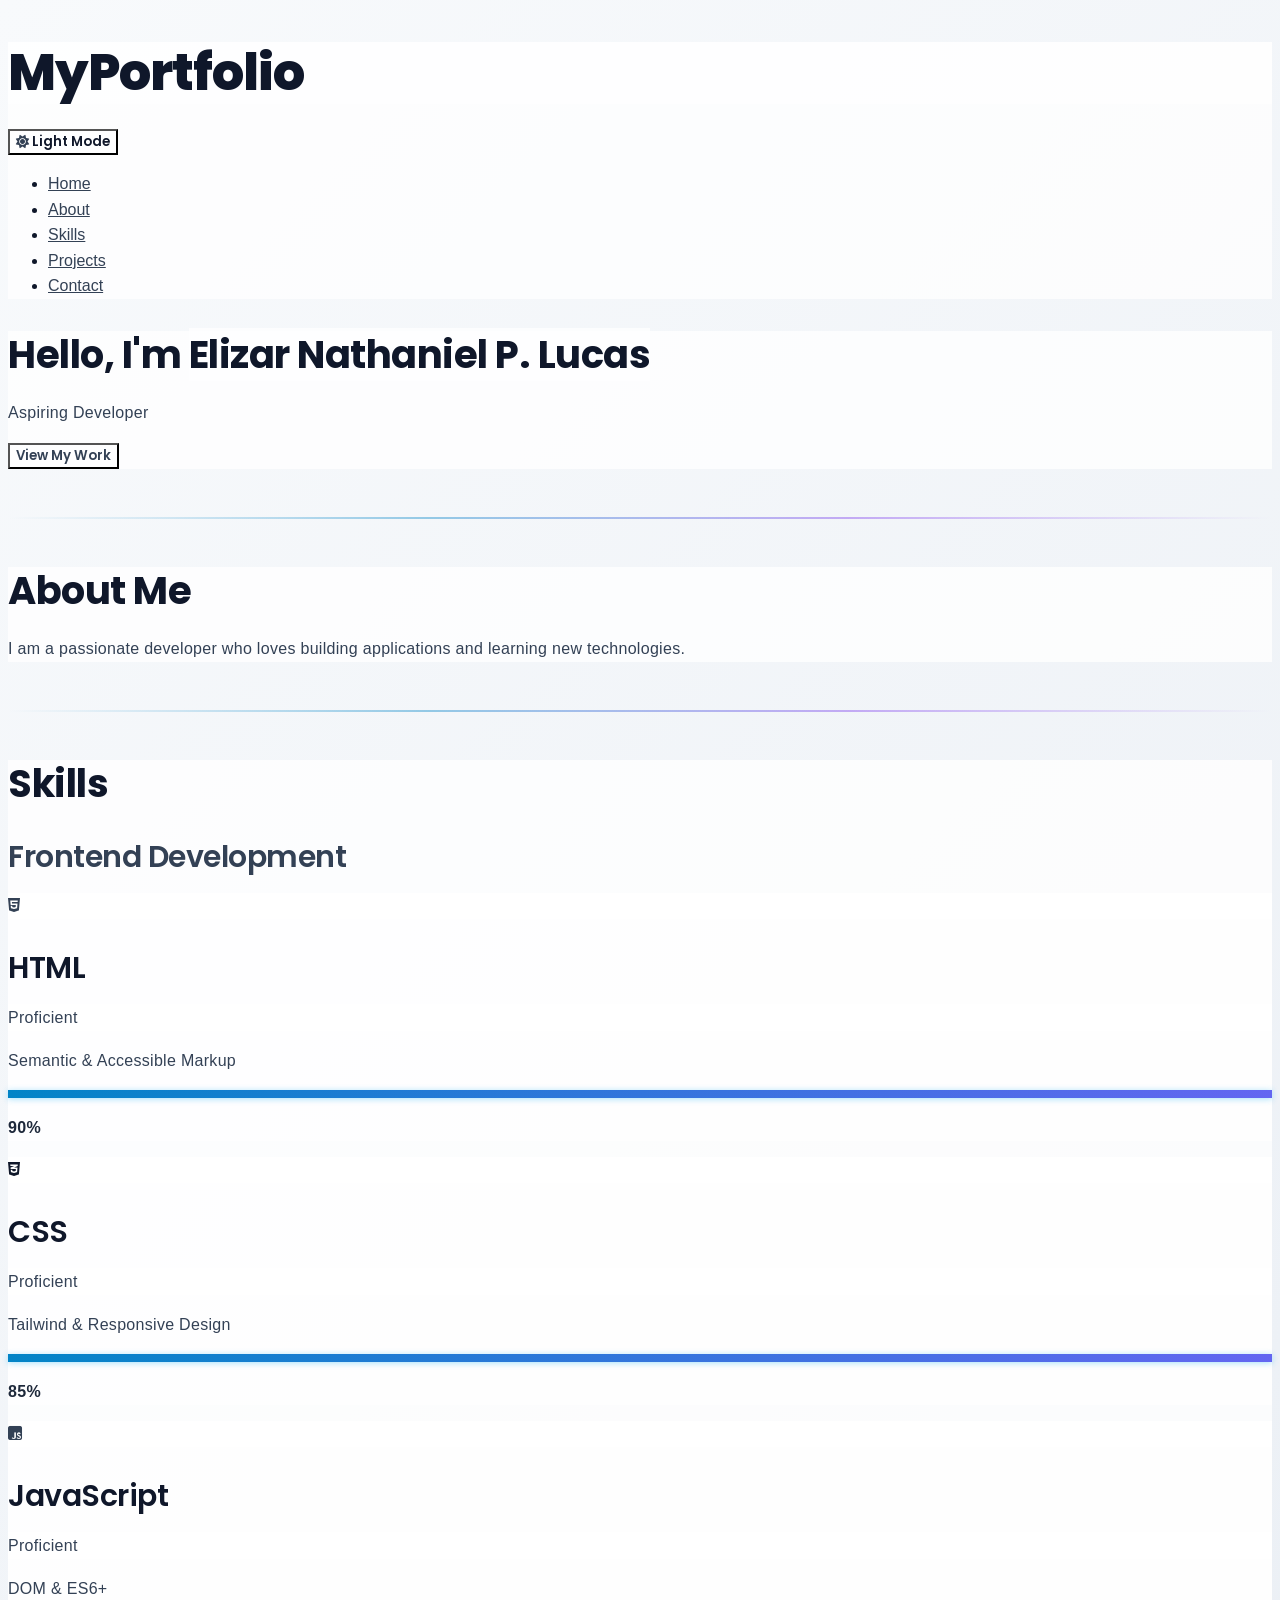
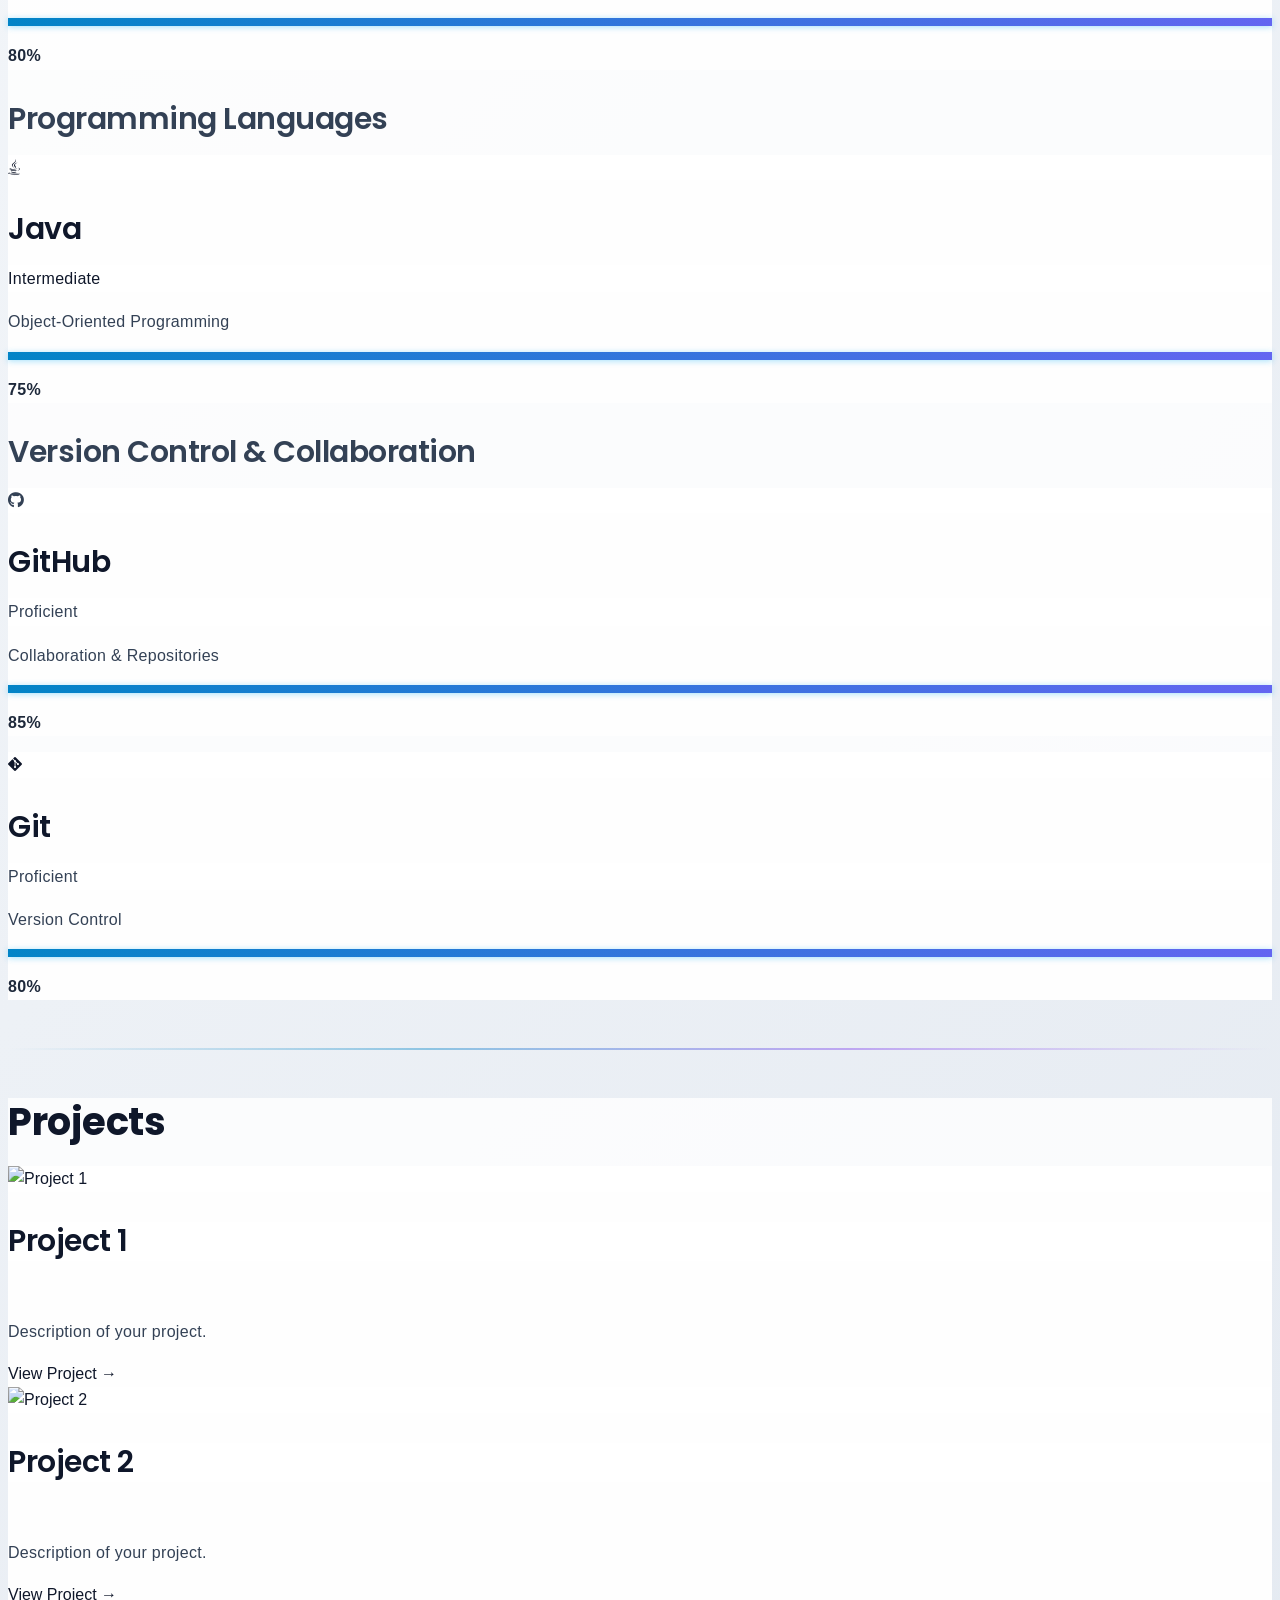
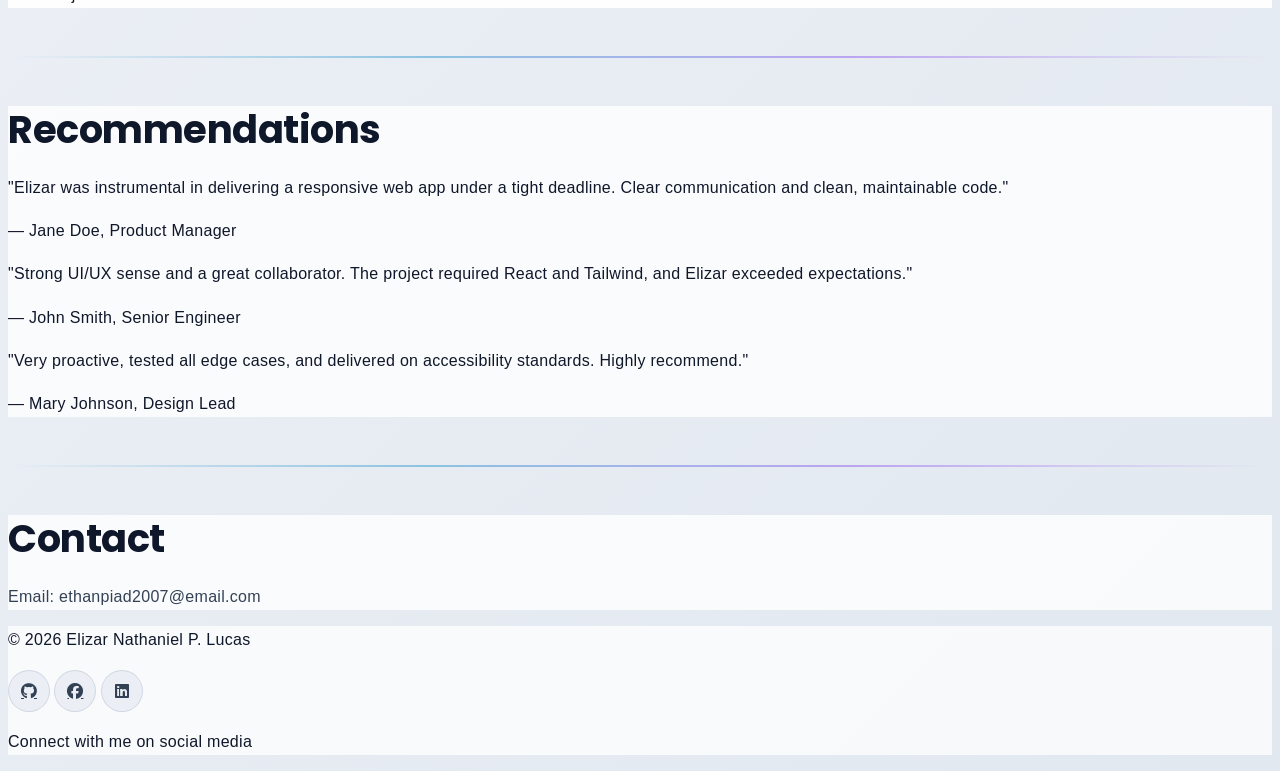
==== index.html @ 492ae009 "Added section divider/separator" ====
<!DOCTYPE html>
<html lang="en">
<head>
    <meta charset="UTF-8">
    <meta name="viewport" content="width=device-width, initial-scale=1.0">
    <title>My Portfolio</title>
    <script src="https://cdn.tailwindcss.com"></script>
    <link rel="stylesheet" href="https://cdnjs.cloudflare.com/ajax/libs/font-awesome/6.4.0/css/all.min.css">
    <link rel="preconnect" href="https://fonts.googleapis.com">
    <link rel="preconnect" href="https://fonts.gstatic.com" crossorigin>
    <link href="https://fonts.googleapis.com/css2?family=Poppins:wght@400;500;600;700;800&display=swap" rel="stylesheet">
    <link rel="stylesheet" href="css/style.css">
</head>
<body class="bg-gradient-to-br from-blue-950 via-slate-900 to-blue-950 text-white">

    <!-- Navbar -->
    <header class="sticky top-0 z-50 bg-black/40 backdrop-blur-lg border-b border-blue-500/20">
        <nav class="flex justify-between items-center px-8 md:px-12 py-5">
            <h1 class="text-3xl md:text-4xl font-bold bg-gradient-to-r from-blue-400 to-purple-500 bg-clip-text text-transparent">MyPortfolio</h1>
            <div class="flex items-center gap-4">
                <button id="theme-toggle" class="px-4 py-2 rounded-lg bg-slate-800/50 text-slate-200 hover:bg-slate-700 transition-colors">
                    <i id="theme-icon" class="fas fa-moon transition-transform duration-500"></i>
                    <span id="theme-text">Dark Mode</span>
                </button>
                <ul class="flex flex-col md:flex-row gap-4 md:gap-8 items-center">
                    <li><a href="#home" class="text-slate-300 font-medium hover:text-blue-400 transition-colors">Home</a></li>
                    <li><a href="#about" class="text-slate-300 font-medium hover:text-blue-400 transition-colors">About</a></li>
                    <li><a href="#skills" class="text-slate-300 font-medium hover:text-blue-400 transition-colors">Skills</a></li>
                    <li><a href="#projects" class="text-slate-300 font-medium hover:text-blue-400 transition-colors">Projects</a></li>
                    <li><a href="#contact" class="text-slate-300 font-medium hover:text-blue-400 transition-colors">Contact</a></li>
                </ul>
            </div>
        </nav>
    </header>

    <!-- Hero Section -->
    <section id="home" class="py-20 md:py-32 px-6 md:px-16 text-center">
        <h2 class="text-4xl md:text-6xl font-bold mb-6 md:mb-8">Hello, I'm <span class="bg-gradient-to-r from-blue-400 to-purple-500 bg-clip-text text-transparent">Elizar Nathaniel P. Lucas</span></h2>
        <p class="text-lg md:text-2xl text-slate-400 mb-8">Aspiring Developer</p>
        <button onclick="scrollToSection('projects')" class="px-8 py-3 md:px-10 md:py-4 bg-gradient-to-r from-blue-500 to-purple-600 text-white font-semibold rounded-lg hover:shadow-lg hover:shadow-blue-500/50 hover:-translate-y-1 transition-all active:translate-y-0">View My Work</button>
    </section>

    <!-- Section Divider -->
    <div class="section-divider"></div>

    <!-- About -->
    <section id="about" class="py-20 md:py-32 px-6 md:px-16 text-center">
        <h2 class="text-3xl md:text-5xl font-bold mb-6 md:mb-8">About Me</h2>
        <p class="text-base md:text-xl text-slate-400 max-w-2xl mx-auto leading-relaxed">
            I am a passionate developer who loves building applications and learning new technologies.
        </p>
    </section>

    <!-- Section Divider -->
    <div class="section-divider"></div>

    <!-- Skills -->
    <section id="skills" class="py-20 md:py-32 px-6 md:px-16">
        <h2 class="text-3xl md:text-5xl font-bold mb-12 md:mb-16 text-center">Skills</h2>
        <div class="max-w-5xl mx-auto">
            <!-- Frontend Development -->
            <div class="mb-16">
                <h3 class="text-2xl font-bold mb-8 text-blue-300 flex items-center gap-3">
                    <span class="w-12 h-1 bg-gradient-to-r from-blue-500 to-purple-600"></span>
                    Frontend Development
                </h3>
                <div class="grid grid-cols-1 md:grid-cols-3 gap-6">
                    <!-- HTML -->
                    <div class="skill-card group bg-gradient-to-br from-slate-800/50 to-blue-950/50 backdrop-blur-lg p-8 rounded-xl border border-blue-500/20 hover:border-blue-500/50 transition-all hover:shadow-lg hover:shadow-orange-500/20 hover:-translate-y-2">
                        <div class="flex flex-col items-center mb-4">
                            <div class="w-20 h-20 rounded-full bg-gradient-to-br from-orange-500/20 to-orange-600/20 flex items-center justify-center border-2 border-orange-500/40 group-hover:border-orange-500/80 group-hover:shadow-lg group-hover:shadow-orange-500/30 transition-all">
                                <i class="fab fa-html5 text-4xl text-orange-500"></i>
                            </div>
                        </div>
                        <h3 class="text-xl font-bold text-center mb-2">HTML</h3>
                        <p class="text-xs text-center text-blue-300 bg-blue-500/20 inline-block px-3 py-1 rounded-full w-full mb-3">Proficient</p>
                        <p class="text-slate-400 text-sm text-center mb-3">Semantic & Accessible Markup</p>
                        <div class="w-full bg-slate-700/50 rounded-full h-2 overflow-hidden">
                            <div class="skill-progress bg-gradient-to-r from-orange-500 to-orange-600 h-2 rounded-full" style="width: 0%; animation: fillProgress 1.5s ease-out 0.2s forwards;"></div>
                        </div>
                        <p class="text-xs text-slate-400 text-right mt-2">90%</p>
                    </div>

                    <!-- CSS -->
                    <div class="skill-card group bg-gradient-to-br from-slate-800/50 to-blue-950/50 backdrop-blur-lg p-8 rounded-xl border border-blue-500/20 hover:border-blue-500/50 transition-all hover:shadow-lg hover:shadow-blue-500/20 hover:-translate-y-2">
                        <div class="flex flex-col items-center mb-4">
                            <div class="w-20 h-20 rounded-full bg-gradient-to-br from-blue-500/20 to-blue-600/20 flex items-center justify-center border-2 border-blue-500/40 group-hover:border-blue-500/80 group-hover:shadow-lg group-hover:shadow-blue-500/30 transition-all">
                                <i class="fab fa-css3-alt text-4xl text-blue-500"></i>
                            </div>
                        </div>
                        <h3 class="text-xl font-bold text-center mb-2">CSS</h3>
                        <p class="text-xs text-center text-purple-300 bg-purple-500/20 inline-block px-3 py-1 rounded-full w-full mb-3">Proficient</p>
                        <p class="text-slate-400 text-sm text-center mb-3">Tailwind & Responsive Design</p>
                        <div class="w-full bg-slate-700/50 rounded-full h-2 overflow-hidden">
                            <div class="skill-progress bg-gradient-to-r from-blue-500 to-blue-600 h-2 rounded-full" style="width: 0%; animation: fillProgress 1.5s ease-out 0.4s forwards;"></div>
                        </div>
                        <p class="text-xs text-slate-400 text-right mt-2">85%</p>
                    </div>

                    <!-- JavaScript -->
                    <div class="skill-card group bg-gradient-to-br from-slate-800/50 to-blue-950/50 backdrop-blur-lg p-8 rounded-xl border border-blue-500/20 hover:border-blue-500/50 transition-all hover:shadow-lg hover:shadow-yellow-500/20 hover:-translate-y-2">
                        <div class="flex flex-col items-center mb-4">
                            <div class="w-20 h-20 rounded-full bg-gradient-to-br from-yellow-500/20 to-yellow-600/20 flex items-center justify-center border-2 border-yellow-500/40 group-hover:border-yellow-500/80 group-hover:shadow-lg group-hover:shadow-yellow-500/30 transition-all">
                                <i class="fab fa-js-square text-4xl text-yellow-400"></i>
                            </div>
                        </div>
                        <h3 class="text-xl font-bold text-center mb-2">JavaScript</h3>
                        <p class="text-xs text-center text-green-300 bg-green-500/20 inline-block px-3 py-1 rounded-full w-full mb-3">Proficient</p>
                        <p class="text-slate-400 text-sm text-center mb-3">DOM & ES6+</p>
                        <div class="w-full bg-slate-700/50 rounded-full h-2 overflow-hidden">
                            <div class="skill-progress bg-gradient-to-r from-yellow-400 to-yellow-500 h-2 rounded-full" style="width: 0%; animation: fillProgress 1.5s ease-out 0.6s forwards;"></div>
                        </div>
                        <p class="text-xs text-slate-400 text-right mt-2">80%</p>
                    </div>
                </div>
            </div>

            <!-- Programming Languages -->
            <div class="mb-16">
                <h3 class="text-2xl font-bold mb-8 text-blue-300 flex items-center gap-3">
                    <span class="w-12 h-1 bg-gradient-to-r from-blue-500 to-purple-600"></span>
                    Programming Languages
                </h3>
                <div class="grid grid-cols-1 md:grid-cols-2 gap-6 max-w-2xl">
                    <!-- Java -->
                    <div class="skill-card group bg-gradient-to-br from-slate-800/50 to-blue-950/50 backdrop-blur-lg p-8 rounded-xl border border-blue-500/20 hover:border-blue-500/50 transition-all hover:shadow-lg hover:shadow-blue-400/20 hover:-translate-y-2">
                        <div class="flex flex-col items-center mb-4">
                            <div class="w-20 h-20 rounded-full bg-gradient-to-br from-blue-500/20 to-blue-600/20 flex items-center justify-center border-2 border-blue-500/40 group-hover:border-blue-500/80 group-hover:shadow-lg group-hover:shadow-blue-500/30 transition-all">
                                <i class="fab fa-java text-4xl text-blue-400"></i>
                            </div>
                        </div>
                        <h3 class="text-xl font-bold text-center mb-2">Java</h3>
                        <p class="text-xs text-center text-yellow-300 bg-yellow-500/20 inline-block px-3 py-1 rounded-full w-full mb-3">Intermediate</p>
                        <p class="text-slate-400 text-sm text-center mb-3">Object-Oriented Programming</p>
                        <div class="w-full bg-slate-700/50 rounded-full h-2 overflow-hidden">
                            <div class="skill-progress bg-gradient-to-r from-blue-500 to-blue-600 h-2 rounded-full" style="width: 0%; animation: fillProgress 1.5s ease-out 0.8s forwards;"></div>
                        </div>
                        <p class="text-xs text-slate-400 text-right mt-2">75%</p>
                    </div>
                </div>
            </div>

            <!-- Version Control & Collaboration -->
            <div>
                <h3 class="text-2xl font-bold mb-8 text-blue-300 flex items-center gap-3">
                    <span class="w-12 h-1 bg-gradient-to-r from-blue-500 to-purple-600"></span>
                    Version Control & Collaboration
                </h3>
                <div class="grid grid-cols-1 md:grid-cols-2 gap-6 max-w-2xl">
                    <!-- GitHub -->
                    <div class="skill-card group bg-gradient-to-br from-slate-800/50 to-blue-950/50 backdrop-blur-lg p-8 rounded-xl border border-blue-500/20 hover:border-blue-500/50 transition-all hover:shadow-lg hover:shadow-gray-400/20 hover:-translate-y-2">
                        <div class="flex flex-col items-center mb-4">
                            <div class="w-20 h-20 rounded-full bg-gradient-to-br from-gray-400/20 to-gray-500/20 flex items-center justify-center border-2 border-gray-400/40 group-hover:border-gray-400/80 group-hover:shadow-lg group-hover:shadow-gray-400/30 transition-all">
                                <i class="fab fa-github text-4xl text-gray-300"></i>
                            </div>
                        </div>
                        <h3 class="text-xl font-bold text-center mb-2">GitHub</h3>
                        <p class="text-xs text-center text-purple-300 bg-purple-500/20 inline-block px-3 py-1 rounded-full w-full mb-3">Proficient</p>
                        <p class="text-slate-400 text-sm text-center mb-3">Collaboration & Repositories</p>
                        <div class="w-full bg-slate-700/50 rounded-full h-2 overflow-hidden">
                            <div class="skill-progress bg-gradient-to-r from-gray-400 to-gray-500 h-2 rounded-full" style="width: 0%; animation: fillProgress 1.5s ease-out 1s forwards;"></div>
                        </div>
                        <p class="text-xs text-slate-400 text-right mt-2">85%</p>
                    </div>

                    <!-- Git -->
                    <div class="skill-card group bg-gradient-to-br from-slate-800/50 to-blue-950/50 backdrop-blur-lg p-8 rounded-xl border border-blue-500/20 hover:border-blue-500/50 transition-all hover:shadow-lg hover:shadow-red-500/20 hover:-translate-y-2">
                        <div class="flex flex-col items-center mb-4">
                            <div class="w-20 h-20 rounded-full bg-gradient-to-br from-red-500/20 to-red-600/20 flex items-center justify-center border-2 border-red-500/40 group-hover:border-red-500/80 group-hover:shadow-lg group-hover:shadow-red-500/30 transition-all">
                                <i class="fab fa-git-alt text-4xl text-red-500"></i>
                            </div>
                        </div>
                        <h3 class="text-xl font-bold text-center mb-2">Git</h3>
                        <p class="text-xs text-center text-green-300 bg-green-500/20 inline-block px-3 py-1 rounded-full w-full mb-3">Proficient</p>
                        <p class="text-slate-400 text-sm text-center mb-3">Version Control</p>
                        <div class="w-full bg-slate-700/50 rounded-full h-2 overflow-hidden">
                            <div class="skill-progress bg-gradient-to-r from-red-500 to-red-600 h-2 rounded-full" style="width: 0%; animation: fillProgress 1.5s ease-out 1.2s forwards;"></div>
                        </div>
                        <p class="text-xs text-slate-400 text-right mt-2">80%</p>
                    </div>
                </div>
            </div>
        </div>
    </section>

    <!-- Section Divider -->
    <div class="section-divider"></div>

    <!-- Projects -->
    <section id="projects" class="py-20 md:py-32 px-6 md:px-16 text-center">
        <h2 class="text-3xl md:text-5xl font-bold mb-12 md:mb-16">Projects</h2>
        <div class="flex flex-wrap justify-center gap-6 md:gap-8">
            <div class="project-card group w-full md:w-auto bg-gradient-to-br from-slate-800/50 to-blue-950/50 backdrop-blur-lg p-6 md:p-8 rounded-xl border border-blue-500/20 max-w-sm hover:-translate-y-2 hover:border-blue-500/50 hover:shadow-lg hover:shadow-blue-500/20 transition-all cursor-pointer hover:scale-105" data-tech="HTML, CSS, JavaScript" data-url="#" data-title="Project 1">
                <div class="relative mb-4 overflow-hidden rounded-lg h-48 bg-slate-700/50">
                    <div class="skeleton-loader absolute inset-0 bg-gradient-to-r from-slate-700 via-slate-600 to-slate-700 animate-pulse"></div>
                    <img class="project-image absolute inset-0 w-full h-full object-cover opacity-0 transition-opacity duration-500" src="https://via.placeholder.com/400x300?text=Project+1" alt="Project 1" loading="lazy">
                </div>
                <div class="relative">
                    <h3 class="text-2xl font-bold mb-4 bg-gradient-to-r from-blue-400 to-purple-500 bg-clip-text text-transparent">Project 1</h3>
                    <div class="tech-tooltip hidden absolute left-0 top-full mt-2 bg-slate-900 text-slate-100 px-3 py-2 rounded-lg text-sm whitespace-nowrap z-10 border border-blue-500/30 shadow-lg">
                        <span class="tech-stack-text">HTML, CSS, JavaScript</span>
                    </div>
                </div>
                <p class="text-slate-400 leading-relaxed">Description of your project.</p>
                <div class="mt-4 text-blue-400 text-sm font-semibold group-hover:text-blue-300 transition-colors">
                    View Project →
                </div>
            </div>

            <div class="project-card group w-full md:w-auto bg-gradient-to-br from-slate-800/50 to-blue-950/50 backdrop-blur-lg p-6 md:p-8 rounded-xl border border-blue-500/20 max-w-sm hover:-translate-y-2 hover:border-blue-500/50 hover:shadow-lg hover:shadow-blue-500/20 transition-all cursor-pointer hover:scale-105" data-tech="React, Tailwind CSS, Node.js" data-url="#" data-title="Project 2">
                <div class="relative mb-4 overflow-hidden rounded-lg h-48 bg-slate-700/50">
                    <div class="skeleton-loader absolute inset-0 bg-gradient-to-r from-slate-700 via-slate-600 to-slate-700 animate-pulse"></div>
                    <img class="project-image absolute inset-0 w-full h-full object-cover opacity-0 transition-opacity duration-500" src="https://via.placeholder.com/400x300?text=Project+2" alt="Project 2" loading="lazy">
                </div>
                <div class="relative">
                    <h3 class="text-2xl font-bold mb-4 bg-gradient-to-r from-blue-400 to-purple-500 bg-clip-text text-transparent">Project 2</h3>
                    <div class="tech-tooltip hidden absolute left-0 top-full mt-2 bg-slate-900 text-slate-100 px-3 py-2 rounded-lg text-sm whitespace-nowrap z-10 border border-blue-500/30 shadow-lg">
                        <span class="tech-stack-text">React, Tailwind CSS, Node.js</span>
                    </div>
                </div>
                <p class="text-slate-400 leading-relaxed">Description of your project.</p>
                <div class="mt-4 text-blue-400 text-sm font-semibold group-hover:text-blue-300 transition-colors">
                    View Project →
                </div>
            </div>
        </div>
    </section>

    <!-- Section Divider -->
    <div class="section-divider"></div>

    <!-- Recommendations -->
    <section id="recommendations" class="py-20 md:py-32 px-6 md:px-16 text-center">
        <h2 class="text-3xl md:text-5xl font-bold mb-12 md:mb-16">Recommendations</h2>
        <div class="grid grid-cols-1 md:grid-cols-3 gap-6 max-w-6xl mx-auto">
            <article class="bg-white/90 dark:bg-slate-900/70 backdrop-blur-lg p-6 rounded-xl border border-slate-300/40 dark:border-slate-700/60 text-left transition-all duration-500">
                <p class="text-slate-700 dark:text-slate-200 leading-relaxed mb-4">"Elizar was instrumental in delivering a responsive web app under a tight deadline. Clear communication and clean, maintainable code."</p>
                <p class="font-semibold text-blue-600 dark:text-blue-300">— Jane Doe, Product Manager</p>
            </article>
            <article class="bg-white/90 dark:bg-slate-900/70 backdrop-blur-lg p-6 rounded-xl border border-slate-300/40 dark:border-slate-700/60 text-left transition-all duration-500">
                <p class="text-slate-700 dark:text-slate-200 leading-relaxed mb-4">"Strong UI/UX sense and a great collaborator. The project required React and Tailwind, and Elizar exceeded expectations."</p>
                <p class="font-semibold text-blue-600 dark:text-blue-300">— John Smith, Senior Engineer</p>
            </article>
            <article class="bg-white/90 dark:bg-slate-900/70 backdrop-blur-lg p-6 rounded-xl border border-slate-300/40 dark:border-slate-700/60 text-left transition-all duration-500">
                <p class="text-slate-700 dark:text-slate-200 leading-relaxed mb-4">"Very proactive, tested all edge cases, and delivered on accessibility standards. Highly recommend."</p>
                <p class="font-semibold text-blue-600 dark:text-blue-300">— Mary Johnson, Design Lead</p>
            </article>
        </div>
    </section>

    <!-- Section Divider -->
    <div class="section-divider"></div>

    <!-- Contact -->
    <section id="contact" class="py-20 md:py-32 px-6 md:px-16 text-center">
        <h2 class="text-3xl md:text-5xl font-bold mb-6 md:mb-8">Contact</h2>
        <p class="text-lg md:text-xl text-slate-400">Email: ethanpiad2007@email.com</p>
    </section>

    <footer class="bg-black/40 backdrop-blur-lg border-t border-blue-500/20 py-8 px-6 md:px-16 text-center text-slate-400 mt-12">
        <p class="mb-6">© 2026 Elizar Nathaniel P. Lucas</p>
        
        <!-- Social Links -->
        <div class="flex justify-center gap-6 mb-4">
            <a href="https://github.com/Ethan619-debug" target="_blank" rel="noopener noreferrer" class="social-link text-2xl text-slate-400 hover:text-blue-400 transition-colors duration-300" title="GitHub">
                <i class="fab fa-github"></i>
            </a>
            <a href="https://www.facebook.com/share/1BXupHHT9u/" target="_blank" rel="noopener noreferrer" class="social-link text-2xl text-slate-400 hover:text-blue-400 transition-colors duration-300" title="Facebook">
                <i class="fab fa-facebook"></i>
            </a>
            <a href="https://www.linkedin.com/in/t-g3r-undefined-598bb0337" target="_blank" rel="noopener noreferrer" class="social-link text-2xl text-slate-400 hover:text-blue-400 transition-colors duration-300" title="LinkedIn">
                <i class="fab fa-linkedin"></i>
            </a>
        </div>
        
        <p class="text-xs text-slate-500">Connect with me on social media</p>
    </footer>

    <!-- Project Modal -->
    <div id="project-modal" class="fixed inset-0 bg-black/50 backdrop-blur-sm hidden z-50 flex items-center justify-center p-4 modal-overlay">
        <div class="bg-gradient-to-br from-slate-900 to-blue-950 rounded-xl border border-blue-500/30 max-w-2xl w-full shadow-2xl modal-content">
            <div class="flex justify-between items-center p-6 border-b border-blue-500/20">
                <h2 id="modal-title" class="text-3xl font-bold bg-gradient-to-r from-blue-400 to-purple-500 bg-clip-text text-transparent">Project Title</h2>
                <button id="close-modal" class="text-slate-400 hover:text-blue-400 transition-colors text-2xl">
                    <i class="fas fa-times"></i>
                </button>
            </div>
            
            <div class="p-6 space-y-6">
                <!-- Project Image -->
                <div class="rounded-lg overflow-hidden h-64 bg-slate-800">
                    <img id="modal-image" src="" alt="Project" class="w-full h-full object-cover">
                </div>
                
                <!-- Project Description -->
                <div>
                    <h3 class="text-lg font-semibold text-blue-300 mb-2">Description</h3>
                    <p id="modal-description" class="text-slate-400 leading-relaxed">Project description goes here.</p>
                </div>
                
                <!-- Tech Stack -->
                <div>
                    <h3 class="text-lg font-semibold text-blue-300 mb-3">Tech Stack</h3>
                    <div id="modal-tech" class="flex flex-wrap gap-2">
                        <span class="bg-blue-500/20 text-blue-300 px-3 py-1 rounded-full text-sm">Tech 1</span>
                    </div>
                </div>
                
                <!-- Project Links -->
                <div class="flex gap-4">
                    <a id="modal-github" href="#" target="_blank" class="flex-1 bg-slate-700/50 hover:bg-slate-700 text-slate-200 py-2 px-4 rounded-lg text-center transition-colors font-semibold">
                        <i class="fab fa-github mr-2"></i>GitHub
                    </a>
                    <a id="modal-demo" href="#" target="_blank" class="flex-1 bg-blue-600/50 hover:bg-blue-600 text-white py-2 px-4 rounded-lg text-center transition-colors font-semibold">
                        <i class="fas fa-globe mr-2"></i>Live Demo
                    </a>
                </div>
            </div>
        </div>
    </div>

    <script src="js/script.js"></script>
</body>
</html>
---- css/style.css ----
/* Custom styles for Tailwind portfolio */

body {
    font-family: 'Segoe UI', Tahoma, Geneva, Verdana, sans-serif;
    transition: background 0.5s ease, color 0.5s ease;
    line-height: 1.6;
}

/* Heading Typography */
h1, h2, h3, h4, h5, h6 {
    font-family: 'Poppins', sans-serif;
    font-weight: 700;
    letter-spacing: -0.5px;
}

h1 {
    font-size: clamp(1.875rem, 4vw, 3.75rem);
    line-height: 1.2;
    font-weight: 800;
    letter-spacing: -1px;
    margin-bottom: 1.5rem;
}

h2 {
    font-size: clamp(1.875rem, 3vw, 3rem);
    line-height: 1.25;
    font-weight: 700;
    margin-bottom: 1.25rem;
}

h3 {
    font-size: clamp(1.25rem, 2.5vw, 1.875rem);
    line-height: 1.3;
    font-weight: 600;
    margin-bottom: 1rem;
}

h4 {
    font-size: 1.125rem;
    line-height: 1.35;
    font-weight: 600;
    margin-bottom: 0.75rem;
}

/* Body Text */
p {
    line-height: 1.7;
    letter-spacing: 0.3px;
}

/* Section Spacing & Readability */
section {
    margin-bottom: 1rem;
}

li {
    line-height: 1.6;
}

/* Button Typography */
button {
    font-family: 'Poppins', sans-serif;
    font-weight: 600;
}

/* Project Card Interactions */
.project-card {
    transition: transform 0.3s ease, box-shadow 0.3s ease, border-color 0.3s ease;
    position: relative;
}

.project-card:hover {
    box-shadow: 
        0 0 20px rgba(6, 182, 212, 0.4),
        0 0 40px rgba(59, 130, 246, 0.2),
        inset 0 0 20px rgba(59, 130, 246, 0.1);
    border-color: transparent !important;
    background: linear-gradient(135deg, rgba(15, 23, 42, 0.95), rgba(30, 41, 59, 0.95)) padding-box,
                linear-gradient(135deg, #06b6d4, #3b82f6, #8b5cf6) border-box;
}

.project-card:hover {
    transform: scale(1.05);
}

/* Tech Tooltip */
.tech-tooltip {
    opacity: 0;
    transform: translateY(-5px);
    transition: opacity 0.3s ease, transform 0.3s ease, visibility 0.3s ease;
    visibility: hidden;
}

.project-card:hover .tech-tooltip {
    opacity: 1;
    transform: translateY(0);
    visibility: visible;
}

/* Light mode tooltip styling */
body.light-theme .tech-tooltip {
    background-color: #f1f5f9 !important;
    color: #0f172a !important;
    border-color: rgba(148, 163, 184, 0.5) !important;
}

/* Dark mode tooltip styling */
body.dark-theme .tech-tooltip {
    background-color: #1e293b !important;
    color: #e2e8f0 !important;
    border-color: rgba(59, 130, 246, 0.3) !important;
}

/* Skeleton Loader Animation */
@keyframes skeletonShine {
    0% {
        background-position: -1000px 0;
    }
    100% {
        background-position: 1000px 0;
    }
}

.skeleton-loader {
    background: linear-gradient(90deg, #475569 25%, #64748b 50%, #475569 75%);
    background-size: 1000px 100%;
    animation: skeletonShine 2s infinite;
}

/* Image Loading State */
.project-image {
    transition: opacity 0.5s ease-in-out;
}

.project-image.loaded {
    opacity: 1;
}

.project-image.loaded + .skeleton-loader {
    display: none;
}

/* Social Links */
.social-link {
    display: inline-flex;
    align-items: center;
    justify-content: center;
    width: 2.5rem;
    height: 2.5rem;
    border-radius: 50%;
    background: rgba(51, 65, 85, 0.5);
    border: 1px solid rgba(59, 130, 246, 0.2);
    transition: all 0.3s ease;
}

.social-link:hover {
    background: rgba(59, 130, 246, 0.2);
    border-color: rgba(59, 130, 246, 0.6);
    transform: scale(1.1) translateY(-3px);
    box-shadow: 0 4px 12px rgba(59, 130, 246, 0.3);
}

/* Light mode social links */
body.light-theme .social-link {
    background: rgba(226, 232, 240, 0.6) !important;
    border-color: rgba(148, 163, 184, 0.3) !important;
    color: #334155 !important;
}

body.light-theme .social-link:hover {
    background: rgba(148, 163, 184, 0.2) !important;
    border-color: rgba(59, 130, 246, 0.6) !important;
    color: #0284c7 !important;
    box-shadow: 0 4px 12px rgba(59, 130, 246, 0.25) !important;
}

/* Dark mode social links */
body.dark-theme .social-link {
    background: rgba(51, 65, 85, 0.5) !important;
    border-color: rgba(59, 130, 246, 0.2) !important;
    color: #cbd5e1 !important;
}

body.dark-theme .social-link:hover {
    background: rgba(59, 130, 246, 0.2) !important;
    border-color: rgba(59, 130, 246, 0.6) !important;
    color: #60a5fa !important;
}

/* Project Modal Styles */
#project-modal {
    animation: fadeInOverlay 0.3s ease-out;
}

#project-modal.hidden {
    display: none !important;
}

@keyframes fadeInOverlay {
    from {
        opacity: 0;
    }
    to {
        opacity: 1;
    }
}

.modal-content {
    animation: slideUpModal 0.4s cubic-bezier(0.34, 1.56, 0.64, 1);
}

@keyframes slideUpModal {
    from {
        opacity: 0;
        transform: translateY(40px);
    }
    to {
        opacity: 1;
        transform: translateY(0);
    }
}

/* Modal Light Mode */
body.light-theme #project-modal .modal-content {
    background: linear-gradient(135deg, #f1f5f9 0%, #e0e7ff 100%) !important;
    border-color: rgba(148, 163, 184, 0.4) !important;
}

body.light-theme #project-modal h2,
body.light-theme #project-modal h3,
body.light-theme #project-modal p {
    color: #0f172a !important;
}

body.light-theme #project-modal .border-blue-500\/20 {
    border-color: rgba(148, 163, 184, 0.3) !important;
}

body.light-theme #project-modal a {
    background: rgba(226, 232, 240, 0.7) !important;
    color: #0f172a !important;
}

body.light-theme #project-modal a:hover {
    background: rgba(148, 163, 184, 0.3) !important;
}

/* Smooth scroll behavior */
html {
    scroll-behavior: smooth;
}

/* Scroll Animation - Fade In and Slide Up */
@keyframes fadeInSlideUp {
    from {
        opacity: 0;
        transform: translateY(40px);
    }
    to {
        opacity: 1;
        transform: translateY(0);
    }
}

/* Skill Progress Bar Animation */
@keyframes fillProgress {
    from {
        width: 0%;
    }
    to {
        width: var(--progress-width);
    }
}

/* Apply fade-in slide-up animation */
section.animate-on-scroll {
    animation: fadeInSlideUp 0.8s ease-out forwards;
    opacity: 0;
}

/* Progress bar animation on page load */
.skill-progress {
    animation-fill-mode: forwards;
}

/* Section Dividers */
.section-divider {
    height: 2px;
    background: linear-gradient(90deg, transparent, #3b82f6, #8b5cf6, transparent);
    margin: 3rem 0;
    opacity: 0.5;
    transition: opacity 0.3s ease;
}

.section-divider:hover {
    opacity: 1;
}

body.light-theme .section-divider {
    background: linear-gradient(90deg, transparent, #0284c7, #7c3aed, transparent) !important;
    opacity: 0.4;
}

body.light-theme .section-divider:hover {
    opacity: 0.8;
}
    0%, 100% {
        background-position: 0% 0%;
    }
    50% {
        background-position: 100% 0%;
    }
}

/* Skill card hover effect - icon scaling */
.skill-card {
    position: relative;
    transition: all 0.3s ease, box-shadow 0.3s ease;
}

.skill-card:hover {
    box-shadow: 
        0 0 20px rgba(59, 130, 246, 0.4),
        0 0 40px rgba(139, 92, 246, 0.2),
        inset 0 0 20px rgba(59, 130, 246, 0.1);
    border-color: transparent !important;
    background: linear-gradient(135deg, rgba(15, 23, 42, 0.95), rgba(30, 41, 59, 0.95)) padding-box,
                linear-gradient(135deg, #3b82f6, #8b5cf6, #ec4899) border-box;
}

/* Smooth color transition for proficiency badges */
.skill-card:hover {
    filter: brightness(1.1);
}

/* Animation for skill cards entering */
@keyframes slideInUp {
    from {
        opacity: 0;
        transform: translateY(20px);
    }
    to {
        opacity: 1;
        transform: translateY(0);
    }
}

.skill-card {
    animation: slideInUp 0.6s ease-out forwards;
}

.skill-card:nth-child(1) {
    animation-delay: 0.1s;
}

/* Light/Dark Theme Styling */
body.light-theme {
    background: linear-gradient(135deg, #f8fafc 0%, #e2e8f0 100%) !important;
    color: #0f172a !important;
}

body.light-theme header,
body.light-theme footer,
body.light-theme section,
body.light-theme .skill-card {
    background: rgba(255, 255, 255, 0.8) !important;
    border-color: rgba(148, 163, 184, 0.4) !important;
    color: #0f172a !important;
    transition: background 0.5s ease, border-color 0.5s ease, color 0.5s ease;
}

body.light-theme a,
body.light-theme p,
body.light-theme h1,
body.light-theme h2,
body.light-theme h3,
body.light-theme h4,
body.light-theme span,
body.light-theme li {
    color: #0f172a !important;
    transition: color 0.5s ease;
}

body.light-theme .text-slate-400,
body.light-theme .text-blue-300,
body.light-theme .text-slate-300,
body.light-theme .text-white,
body.light-theme .text-gray-300,
body.light-theme .text-orange-500,
body.light-theme .text-yellow-400,
body.light-theme .text-green-300,
body.light-theme .text-purple-300 {
    color: #334155 !important;
}

body.light-theme .bg-gradient-to-br,
body.light-theme .bg-gradient-to-r,
body.light-theme .bg-black\/40,
body.light-theme .bg-slate-800\/50,
body.light-theme .bg-blue-950\/50,
body.light-theme .bg-blue-500\/20,
body.light-theme .bg-purple-500\/20,
body.light-theme .bg-green-500\/20,
body.light-theme .bg-yellow-500\/20,
body.light-theme .bg-orange-500\/20,
body.light-theme .bg-slate-700\/50 {
    background-image: none !important;
    background-color: rgba(255, 255, 255, 0.75) !important;
}

body.light-theme .border-blue-500\/20,
body.light-theme .border-blue-500\/50,
body.light-theme .border-blue-500\/20,
body.light-theme .border-red-500\/20,
body.light-theme .border-yellow-500\/20,
body.light-theme .border-indigo-500\/20 {
    border-color: rgba(148, 163, 184, 0.4) !important;
}

body.light-theme .w-full.bg-slate-700\/50,
body.light-theme .w-full.bg-slate-700\/50 {
    background-color: #dbeafe !important;
    transition: background-color 0.5s ease;
}

body.light-theme .skill-progress {
    background: linear-gradient(to right, #0284c7, #6366f1) !important;
    box-shadow: 0 1px 6px rgba(56, 189, 248, 0.45);
    min-height: 0.5rem !important;
    transition: background 0.5s ease, box-shadow 0.5s ease;
}

body.light-theme p.text-xs.text-slate-400,
body.light-theme p.text-xs.text-right {
    color: #1e293b !important;
    font-weight: 600;
    transition: color 0.5s ease;
}

body.dark-theme {
    background: linear-gradient(135deg, #020617 0%, #0f172a 100%) !important;
    color: #e2e8f0 !important;
}

body.dark-theme header,
body.dark-theme footer,
body.dark-theme section,
body.dark-theme .skill-card {
    background: rgba(8, 15, 33, 0.55) !important;
    border-color: rgba(59, 130, 246, 0.3) !important;
    color: #e2e8f0 !important;
    transition: background 0.5s ease, border-color 0.5s ease, color 0.5s ease;
}

body.dark-theme a,
body.dark-theme p,
body.dark-theme h1,
body.dark-theme h2,
body.dark-theme h3,
body.dark-theme h4,
body.dark-theme span,
body.dark-theme li {
    color: #e2e8f0 !important;
    transition: color 0.5s ease;
}

body.dark-theme .text-slate-400,
body.dark-theme .text-slate-300,
body.dark-theme .text-gray-300 {
    color: #cbd5e1 !important;
}

.skill-card:nth-child(2) {
    animation-delay: 0.2s;
}

.skill-card:nth-child(3) {
    animation-delay: 0.3s;
}
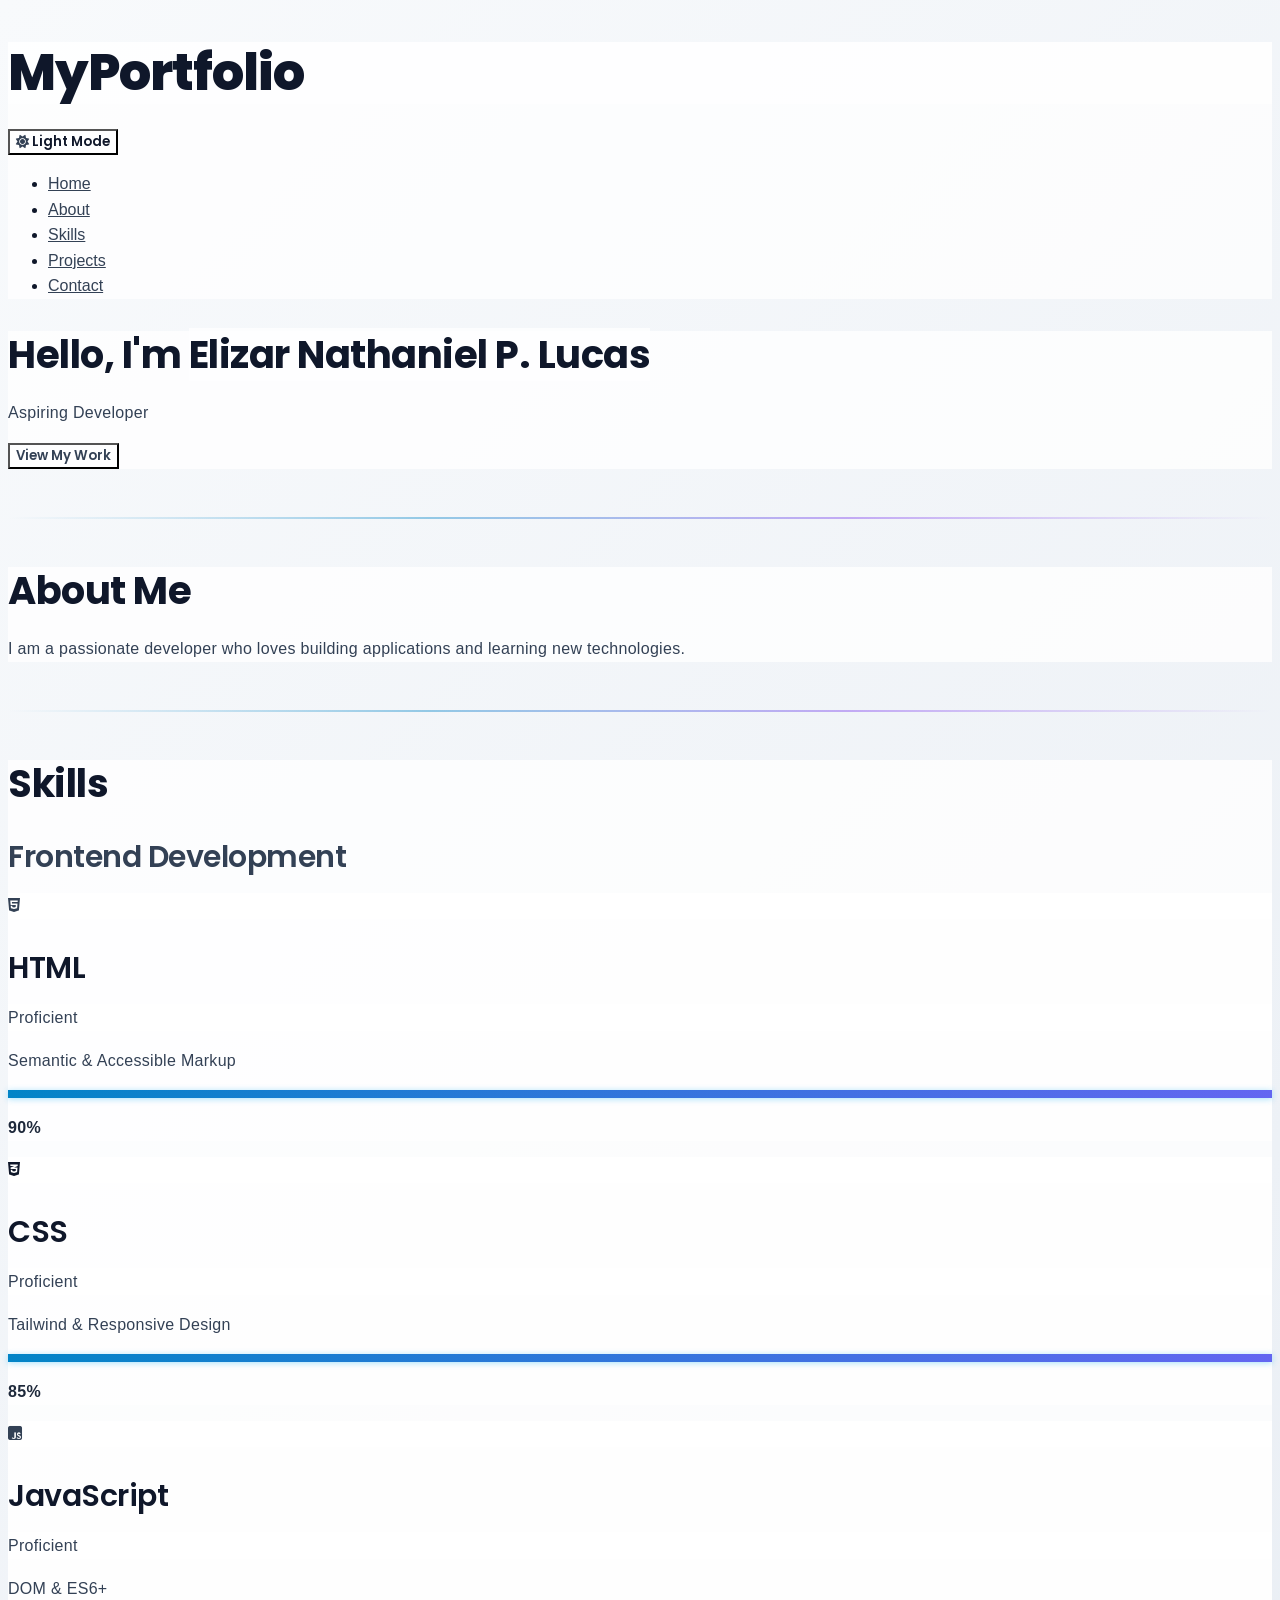
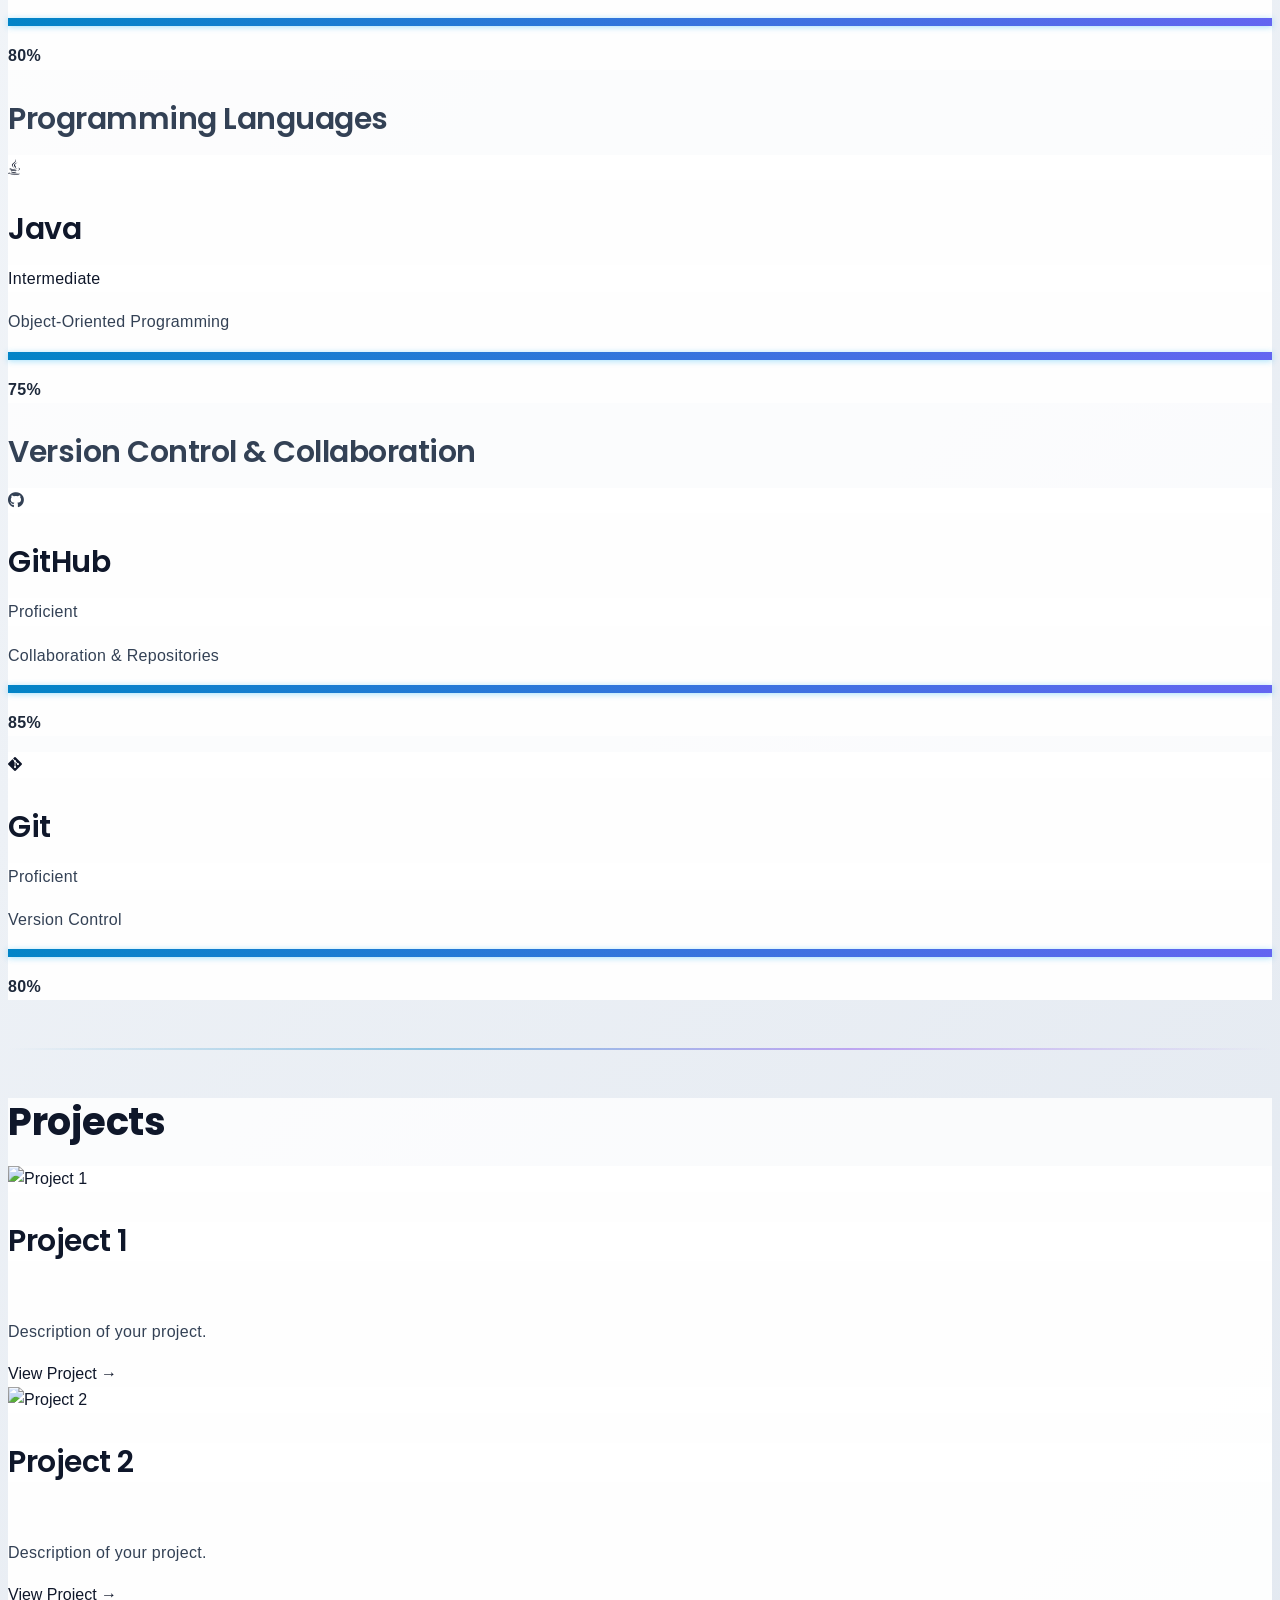
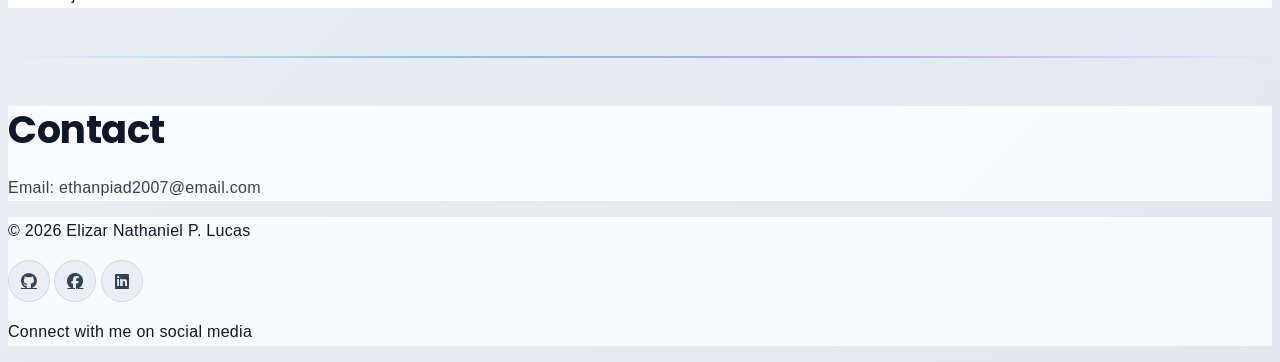
==== commit d41493a0: "Removed the recommendation section partially" ====
--- a/index.html
+++ b/index.html
@@ -223,28 +223,6 @@
                     View Project →
                 </div>
             </div>
-        </div>
-    </section>
-
-    <!-- Section Divider -->
-    <div class="section-divider"></div>
-
-    <!-- Recommendations -->
-    <section id="recommendations" class="py-20 md:py-32 px-6 md:px-16 text-center">
-        <h2 class="text-3xl md:text-5xl font-bold mb-12 md:mb-16">Recommendations</h2>
-        <div class="grid grid-cols-1 md:grid-cols-3 gap-6 max-w-6xl mx-auto">
-            <article class="bg-white/90 dark:bg-slate-900/70 backdrop-blur-lg p-6 rounded-xl border border-slate-300/40 dark:border-slate-700/60 text-left transition-all duration-500">
-                <p class="text-slate-700 dark:text-slate-200 leading-relaxed mb-4">"Elizar was instrumental in delivering a responsive web app under a tight deadline. Clear communication and clean, maintainable code."</p>
-                <p class="font-semibold text-blue-600 dark:text-blue-300">— Jane Doe, Product Manager</p>
-            </article>
-            <article class="bg-white/90 dark:bg-slate-900/70 backdrop-blur-lg p-6 rounded-xl border border-slate-300/40 dark:border-slate-700/60 text-left transition-all duration-500">
-                <p class="text-slate-700 dark:text-slate-200 leading-relaxed mb-4">"Strong UI/UX sense and a great collaborator. The project required React and Tailwind, and Elizar exceeded expectations."</p>
-                <p class="font-semibold text-blue-600 dark:text-blue-300">— John Smith, Senior Engineer</p>
-            </article>
-            <article class="bg-white/90 dark:bg-slate-900/70 backdrop-blur-lg p-6 rounded-xl border border-slate-300/40 dark:border-slate-700/60 text-left transition-all duration-500">
-                <p class="text-slate-700 dark:text-slate-200 leading-relaxed mb-4">"Very proactive, tested all edge cases, and delivered on accessibility standards. Highly recommend."</p>
-                <p class="font-semibold text-blue-600 dark:text-blue-300">— Mary Johnson, Design Lead</p>
-            </article>
         </div>
     </section>
 
@@ -276,6 +254,11 @@
         <p class="text-xs text-slate-500">Connect with me on social media</p>
     </footer>
 
+    <!-- Back to Top Button -->
+    <button id="back-to-top" class="back-to-top hidden" title="Back to top">
+        <i class="fas fa-arrow-up"></i>
+    </button>
+
     <!-- Project Modal -->
     <div id="project-modal" class="fixed inset-0 bg-black/50 backdrop-blur-sm hidden z-50 flex items-center justify-center p-4 modal-overlay">
         <div class="bg-gradient-to-br from-slate-900 to-blue-950 rounded-xl border border-blue-500/30 max-w-2xl w-full shadow-2xl modal-content">
--- a/css/style.css
+++ b/css/style.css
@@ -301,8 +301,49 @@
     opacity: 0.4;
 }
 
-body.light-theme .section-divider:hover {
-    opacity: 0.8;
+/* Back to Top Button */
+.back-to-top {
+    position: fixed;
+    bottom: 2rem;
+    right: 2rem;
+    width: 3rem;
+    height: 3rem;
+    background: linear-gradient(135deg, #3b82f6, #8b5cf6);
+    color: white;
+    border: none;
+    border-radius: 50%;
+    font-size: 1.25rem;
+    cursor: pointer;
+    display: flex;
+    align-items: center;
+    justify-content: center;
+    z-index: 40;
+    opacity: 0;
+    visibility: hidden;
+    transform: translateY(20px);
+    transition: all 0.4s cubic-bezier(0.34, 1.56, 0.64, 1);
+    box-shadow: 0 4px 20px rgba(59, 130, 246, 0.3);
+}
+
+.back-to-top:hover {
+    transform: translateY(-5px);
+    box-shadow: 0 8px 30px rgba(139, 92, 246, 0.4);
+}
+
+.back-to-top.show {
+    opacity: 1;
+    visibility: visible;
+    transform: translateY(0);
+}
+
+/* Light mode back to top button */
+body.light-theme .back-to-top {
+    background: linear-gradient(135deg, #0284c7, #7c3aed);
+    box-shadow: 0 4px 20px rgba(2, 132, 199, 0.3);
+}
+
+body.light-theme .back-to-top:hover {
+    box-shadow: 0 8px 30px rgba(124, 58, 237, 0.4);
 }
     0%, 100% {
         background-position: 0% 0%;
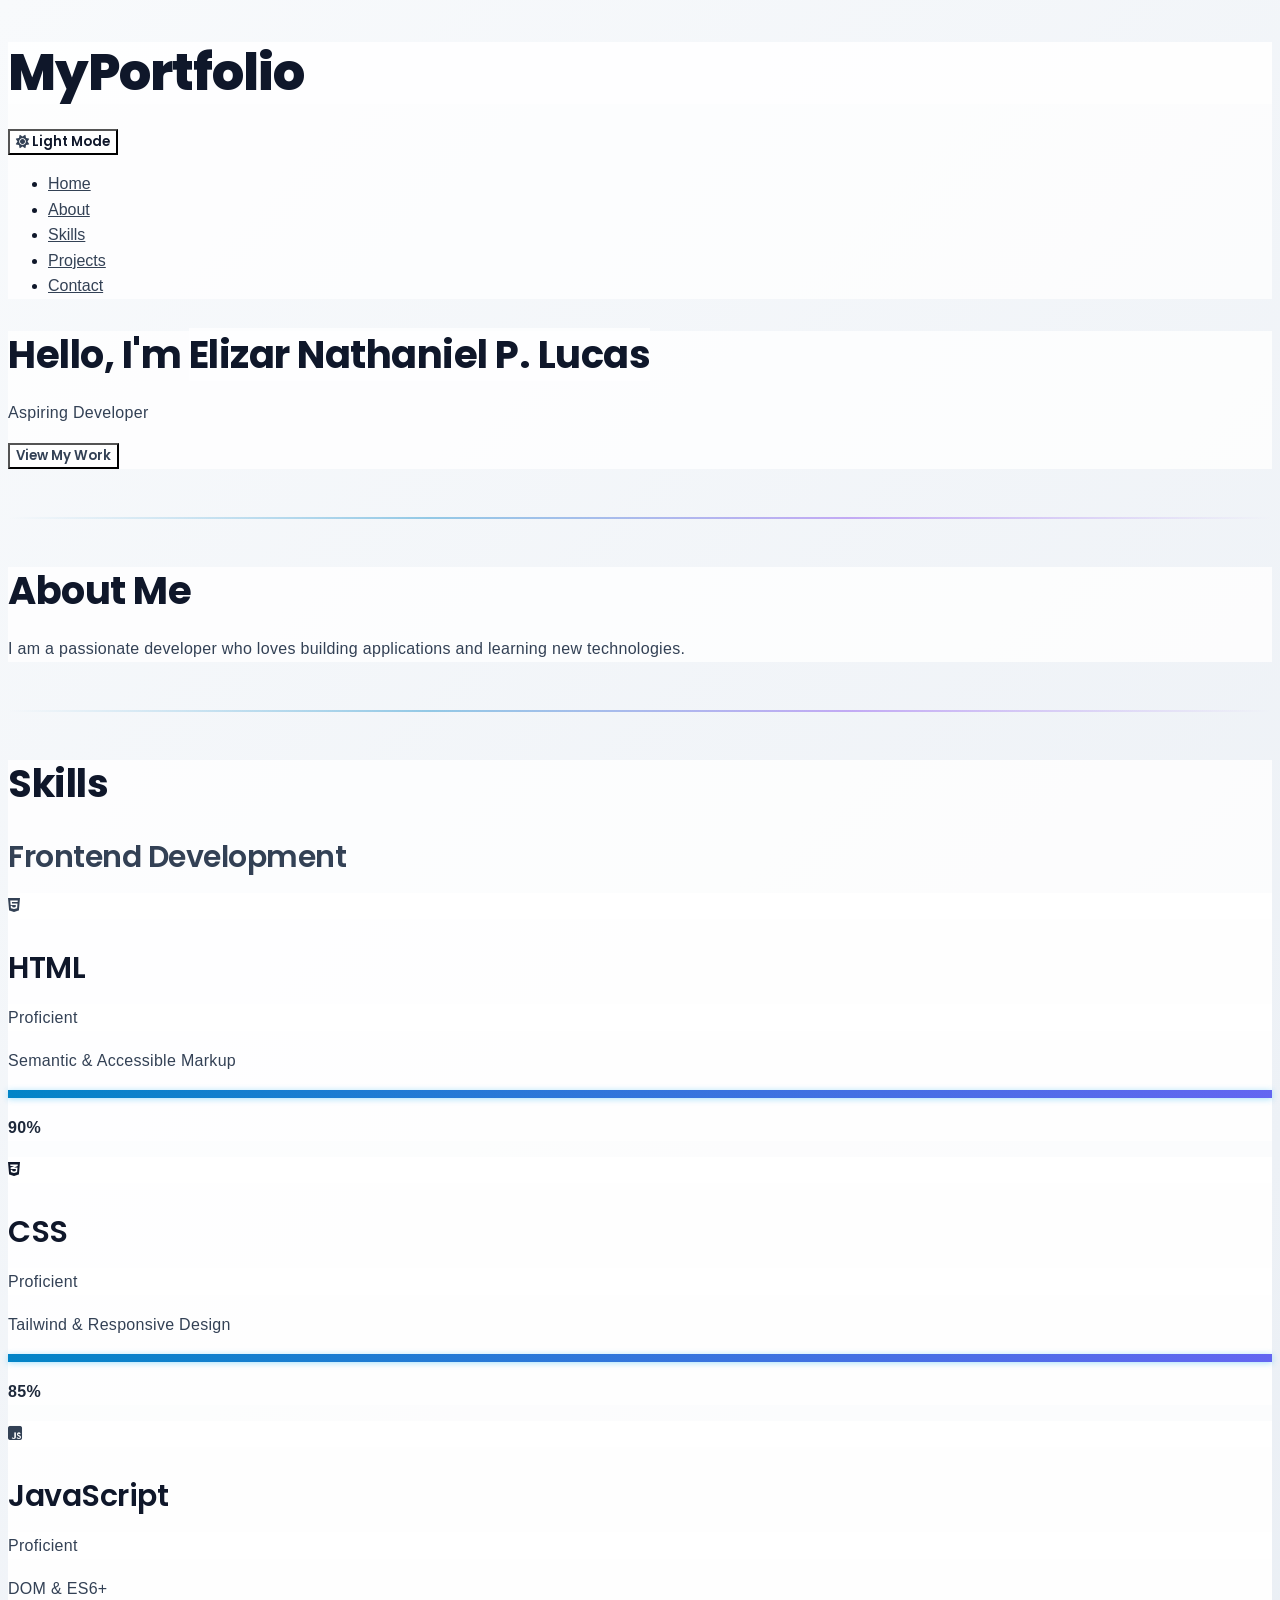
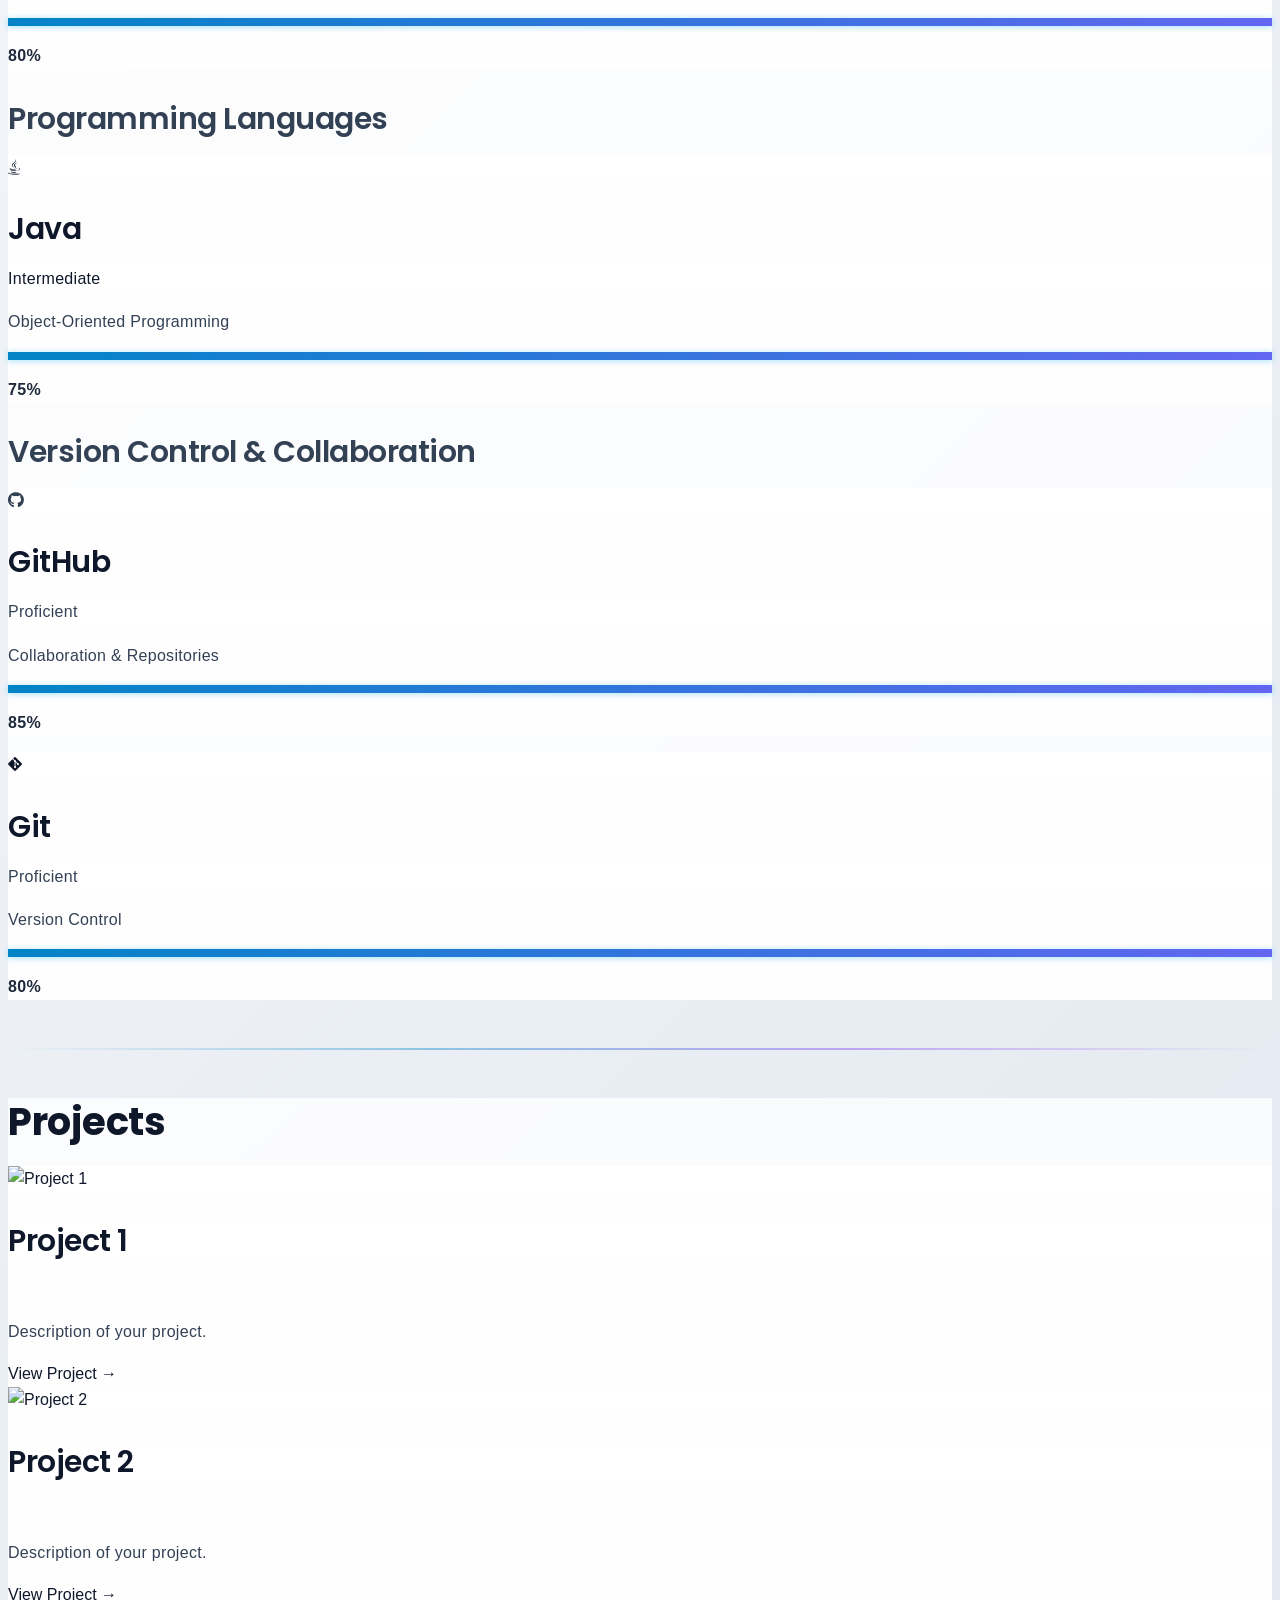
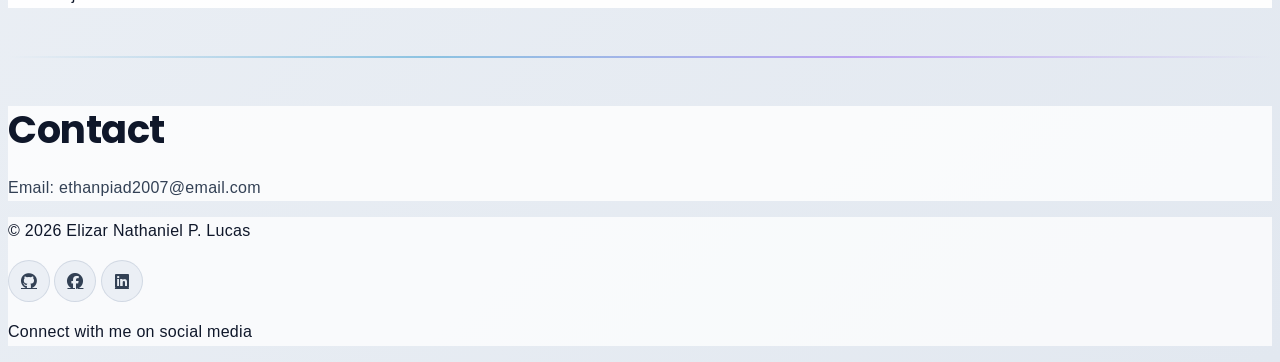
==== commit 1c4c22ef: "Added ripple effects when pressing buttons" ====
--- a/index.html
+++ b/index.html
@@ -18,7 +18,7 @@
         <nav class="flex justify-between items-center px-8 md:px-12 py-5">
             <h1 class="text-3xl md:text-4xl font-bold bg-gradient-to-r from-blue-400 to-purple-500 bg-clip-text text-transparent">MyPortfolio</h1>
             <div class="flex items-center gap-4">
-                <button id="theme-toggle" class="px-4 py-2 rounded-lg bg-slate-800/50 text-slate-200 hover:bg-slate-700 transition-colors">
+                <button id="theme-toggle" class="ripple px-4 py-2 rounded-lg bg-slate-800/50 text-slate-200 hover:bg-slate-700 transition-colors">
                     <i id="theme-icon" class="fas fa-moon transition-transform duration-500"></i>
                     <span id="theme-text">Dark Mode</span>
                 </button>
@@ -37,7 +37,7 @@
     <section id="home" class="py-20 md:py-32 px-6 md:px-16 text-center">
         <h2 class="text-4xl md:text-6xl font-bold mb-6 md:mb-8">Hello, I'm <span class="bg-gradient-to-r from-blue-400 to-purple-500 bg-clip-text text-transparent">Elizar Nathaniel P. Lucas</span></h2>
         <p class="text-lg md:text-2xl text-slate-400 mb-8">Aspiring Developer</p>
-        <button onclick="scrollToSection('projects')" class="px-8 py-3 md:px-10 md:py-4 bg-gradient-to-r from-blue-500 to-purple-600 text-white font-semibold rounded-lg hover:shadow-lg hover:shadow-blue-500/50 hover:-translate-y-1 transition-all active:translate-y-0">View My Work</button>
+        <button onclick="scrollToSection('projects')" class="ripple px-8 py-3 md:px-10 md:py-4 bg-gradient-to-r from-blue-500 to-purple-600 text-white font-semibold rounded-lg hover:shadow-lg hover:shadow-blue-500/50 hover:-translate-y-1 transition-all active:translate-y-0">View My Work</button>
     </section>
 
     <!-- Section Divider -->
@@ -190,7 +190,7 @@
     <section id="projects" class="py-20 md:py-32 px-6 md:px-16 text-center">
         <h2 class="text-3xl md:text-5xl font-bold mb-12 md:mb-16">Projects</h2>
         <div class="flex flex-wrap justify-center gap-6 md:gap-8">
-            <div class="project-card group w-full md:w-auto bg-gradient-to-br from-slate-800/50 to-blue-950/50 backdrop-blur-lg p-6 md:p-8 rounded-xl border border-blue-500/20 max-w-sm hover:-translate-y-2 hover:border-blue-500/50 hover:shadow-lg hover:shadow-blue-500/20 transition-all cursor-pointer hover:scale-105" data-tech="HTML, CSS, JavaScript" data-url="#" data-title="Project 1">
+            <div class="ripple project-card group w-full md:w-auto bg-gradient-to-br from-slate-800/50 to-blue-950/50 backdrop-blur-lg p-6 md:p-8 rounded-xl border border-blue-500/20 max-w-sm hover:-translate-y-2 hover:border-blue-500/50 hover:shadow-lg hover:shadow-blue-500/20 transition-all cursor-pointer hover:scale-105" data-tech="HTML, CSS, JavaScript" data-url="#" data-title="Project 1">
                 <div class="relative mb-4 overflow-hidden rounded-lg h-48 bg-slate-700/50">
                     <div class="skeleton-loader absolute inset-0 bg-gradient-to-r from-slate-700 via-slate-600 to-slate-700 animate-pulse"></div>
                     <img class="project-image absolute inset-0 w-full h-full object-cover opacity-0 transition-opacity duration-500" src="https://via.placeholder.com/400x300?text=Project+1" alt="Project 1" loading="lazy">
@@ -207,7 +207,7 @@
                 </div>
             </div>
 
-            <div class="project-card group w-full md:w-auto bg-gradient-to-br from-slate-800/50 to-blue-950/50 backdrop-blur-lg p-6 md:p-8 rounded-xl border border-blue-500/20 max-w-sm hover:-translate-y-2 hover:border-blue-500/50 hover:shadow-lg hover:shadow-blue-500/20 transition-all cursor-pointer hover:scale-105" data-tech="React, Tailwind CSS, Node.js" data-url="#" data-title="Project 2">
+            <div class="ripple project-card group w-full md:w-auto bg-gradient-to-br from-slate-800/50 to-blue-950/50 backdrop-blur-lg p-6 md:p-8 rounded-xl border border-blue-500/20 max-w-sm hover:-translate-y-2 hover:border-blue-500/50 hover:shadow-lg hover:shadow-blue-500/20 transition-all cursor-pointer hover:scale-105" data-tech="React, Tailwind CSS, Node.js" data-url="#" data-title="Project 2">
                 <div class="relative mb-4 overflow-hidden rounded-lg h-48 bg-slate-700/50">
                     <div class="skeleton-loader absolute inset-0 bg-gradient-to-r from-slate-700 via-slate-600 to-slate-700 animate-pulse"></div>
                     <img class="project-image absolute inset-0 w-full h-full object-cover opacity-0 transition-opacity duration-500" src="https://via.placeholder.com/400x300?text=Project+2" alt="Project 2" loading="lazy">
@@ -240,13 +240,13 @@
         
         <!-- Social Links -->
         <div class="flex justify-center gap-6 mb-4">
-            <a href="https://github.com/Ethan619-debug" target="_blank" rel="noopener noreferrer" class="social-link text-2xl text-slate-400 hover:text-blue-400 transition-colors duration-300" title="GitHub">
+            <a href="https://github.com/Ethan619-debug" target="_blank" rel="noopener noreferrer" class="ripple social-link text-2xl text-slate-400 hover:text-blue-400 transition-colors duration-300" title="GitHub">
                 <i class="fab fa-github"></i>
             </a>
-            <a href="https://www.facebook.com/share/1BXupHHT9u/" target="_blank" rel="noopener noreferrer" class="social-link text-2xl text-slate-400 hover:text-blue-400 transition-colors duration-300" title="Facebook">
+            <a href="https://www.facebook.com/share/1BXupHHT9u/" target="_blank" rel="noopener noreferrer" class="ripple social-link text-2xl text-slate-400 hover:text-blue-400 transition-colors duration-300" title="Facebook">
                 <i class="fab fa-facebook"></i>
             </a>
-            <a href="https://www.linkedin.com/in/t-g3r-undefined-598bb0337" target="_blank" rel="noopener noreferrer" class="social-link text-2xl text-slate-400 hover:text-blue-400 transition-colors duration-300" title="LinkedIn">
+            <a href="https://www.linkedin.com/in/t-g3r-undefined-598bb0337" target="_blank" rel="noopener noreferrer" class="ripple social-link text-2xl text-slate-400 hover:text-blue-400 transition-colors duration-300" title="LinkedIn">
                 <i class="fab fa-linkedin"></i>
             </a>
         </div>
@@ -255,7 +255,7 @@
     </footer>
 
     <!-- Back to Top Button -->
-    <button id="back-to-top" class="back-to-top hidden" title="Back to top">
+    <button id="back-to-top" class="ripple back-to-top hidden" title="Back to top">
         <i class="fas fa-arrow-up"></i>
     </button>
 
@@ -264,7 +264,7 @@
         <div class="bg-gradient-to-br from-slate-900 to-blue-950 rounded-xl border border-blue-500/30 max-w-2xl w-full shadow-2xl modal-content">
             <div class="flex justify-between items-center p-6 border-b border-blue-500/20">
                 <h2 id="modal-title" class="text-3xl font-bold bg-gradient-to-r from-blue-400 to-purple-500 bg-clip-text text-transparent">Project Title</h2>
-                <button id="close-modal" class="text-slate-400 hover:text-blue-400 transition-colors text-2xl">
+                <button id="close-modal" class="ripple text-slate-400 hover:text-blue-400 transition-colors text-2xl">
                     <i class="fas fa-times"></i>
                 </button>
             </div>
@@ -291,10 +291,10 @@
                 
                 <!-- Project Links -->
                 <div class="flex gap-4">
-                    <a id="modal-github" href="#" target="_blank" class="flex-1 bg-slate-700/50 hover:bg-slate-700 text-slate-200 py-2 px-4 rounded-lg text-center transition-colors font-semibold">
+                    <a id="modal-github" href="#" target="_blank" class="ripple flex-1 bg-slate-700/50 hover:bg-slate-700 text-slate-200 py-2 px-4 rounded-lg text-center transition-colors font-semibold">
                         <i class="fab fa-github mr-2"></i>GitHub
                     </a>
-                    <a id="modal-demo" href="#" target="_blank" class="flex-1 bg-blue-600/50 hover:bg-blue-600 text-white py-2 px-4 rounded-lg text-center transition-colors font-semibold">
+                    <a id="modal-demo" href="#" target="_blank" class="ripple flex-1 bg-blue-600/50 hover:bg-blue-600 text-white py-2 px-4 rounded-lg text-center transition-colors font-semibold">
                         <i class="fas fa-globe mr-2"></i>Live Demo
                     </a>
                 </div>
--- a/css/style.css
+++ b/css/style.css
@@ -61,6 +61,45 @@
 button {
     font-family: 'Poppins', sans-serif;
     font-weight: 600;
+}
+
+/* Ripple Effect */
+.ripple {
+    position: relative;
+    overflow: hidden;
+    transform: translateZ(0);
+}
+
+.ripple::before {
+    content: '';
+    position: absolute;
+    top: 50%;
+    left: 50%;
+    width: 0;
+    height: 0;
+    border-radius: 50%;
+    background: rgba(255, 255, 255, 0.4);
+    transform: translate(-50%, -50%);
+    transition: width 0.5s ease-out, height 0.5s ease-out;
+    pointer-events: none;
+    z-index: 1;
+}
+
+.ripple:active::before {
+    width: 400px;
+    height: 400px;
+}
+
+/* Light mode ripple */
+body.light-theme .ripple::before {
+    background: rgba(0, 0, 0, 0.25);
+}
+
+/* Ensure ripple works on clickable elements */
+.ripple[onclick],
+.ripple[cursor="pointer"],
+.ripple.cursor-pointer {
+    user-select: none;
 }
 
 /* Project Card Interactions */
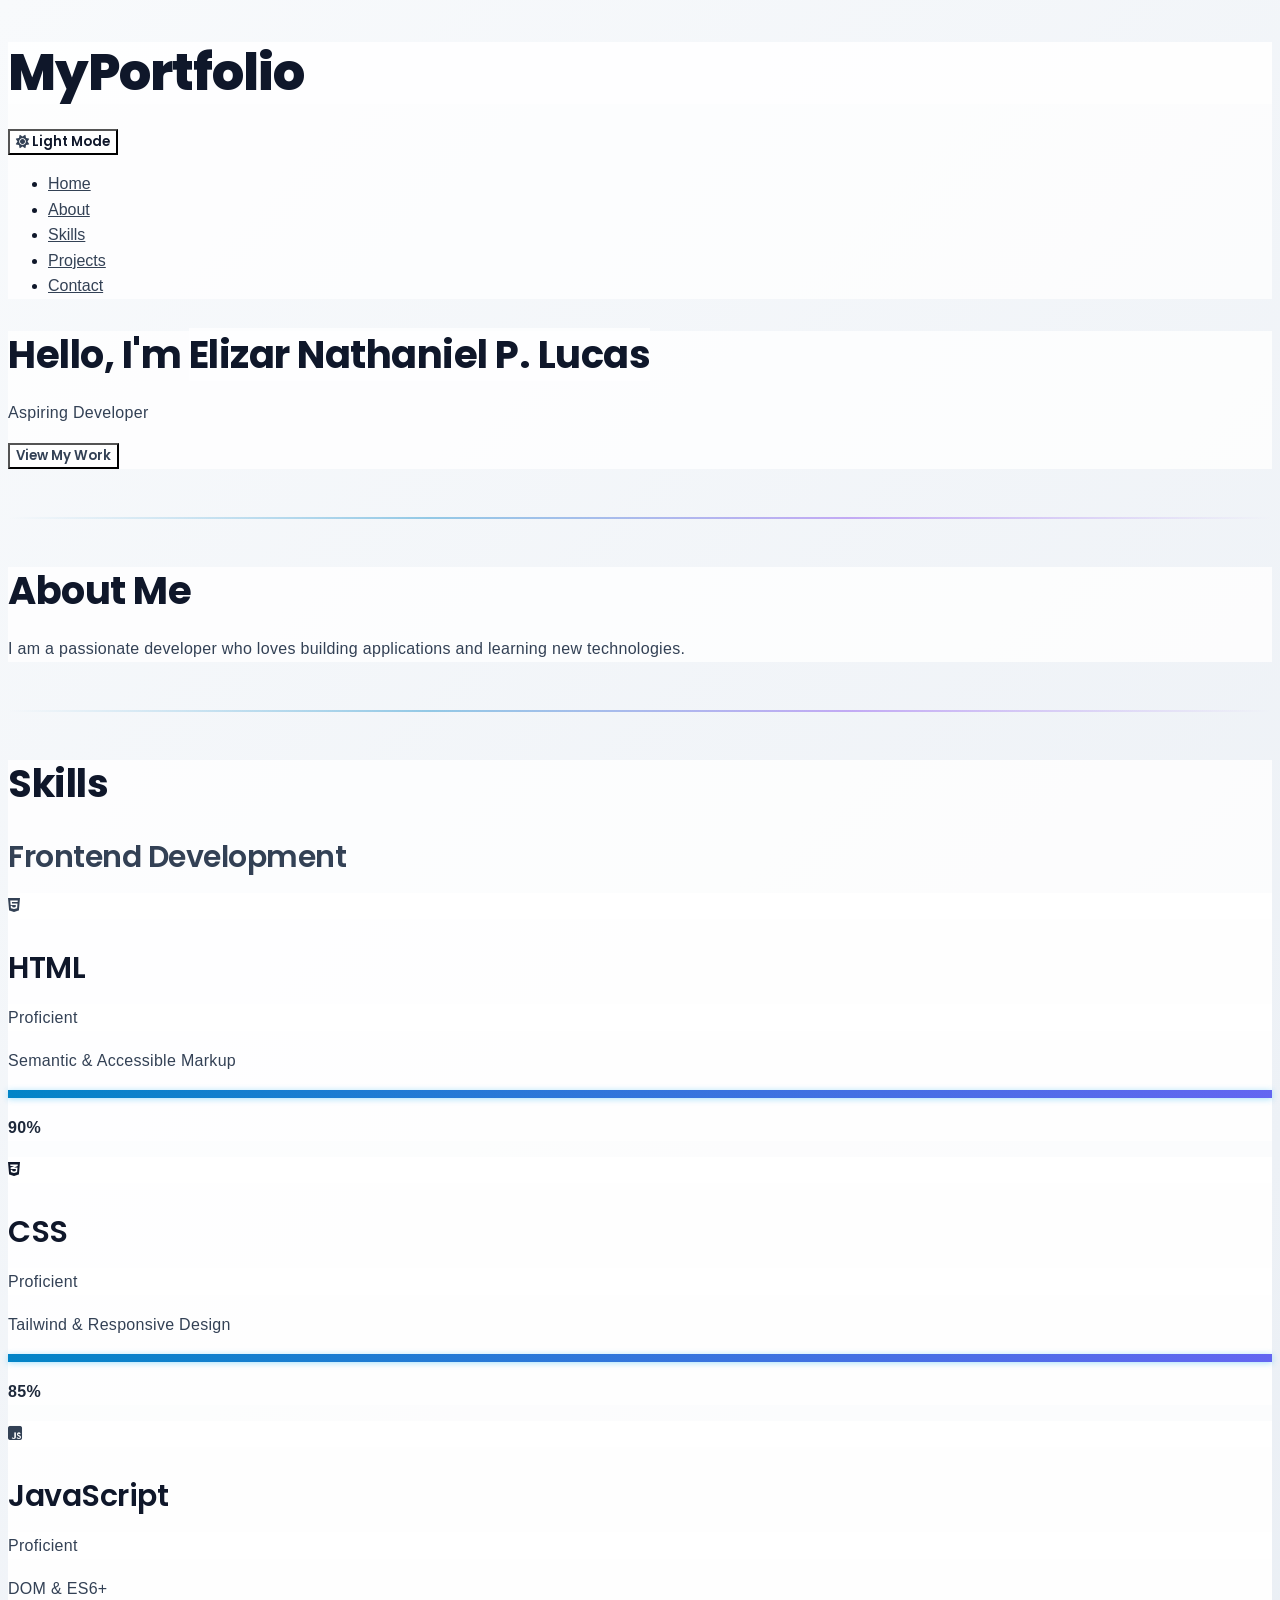
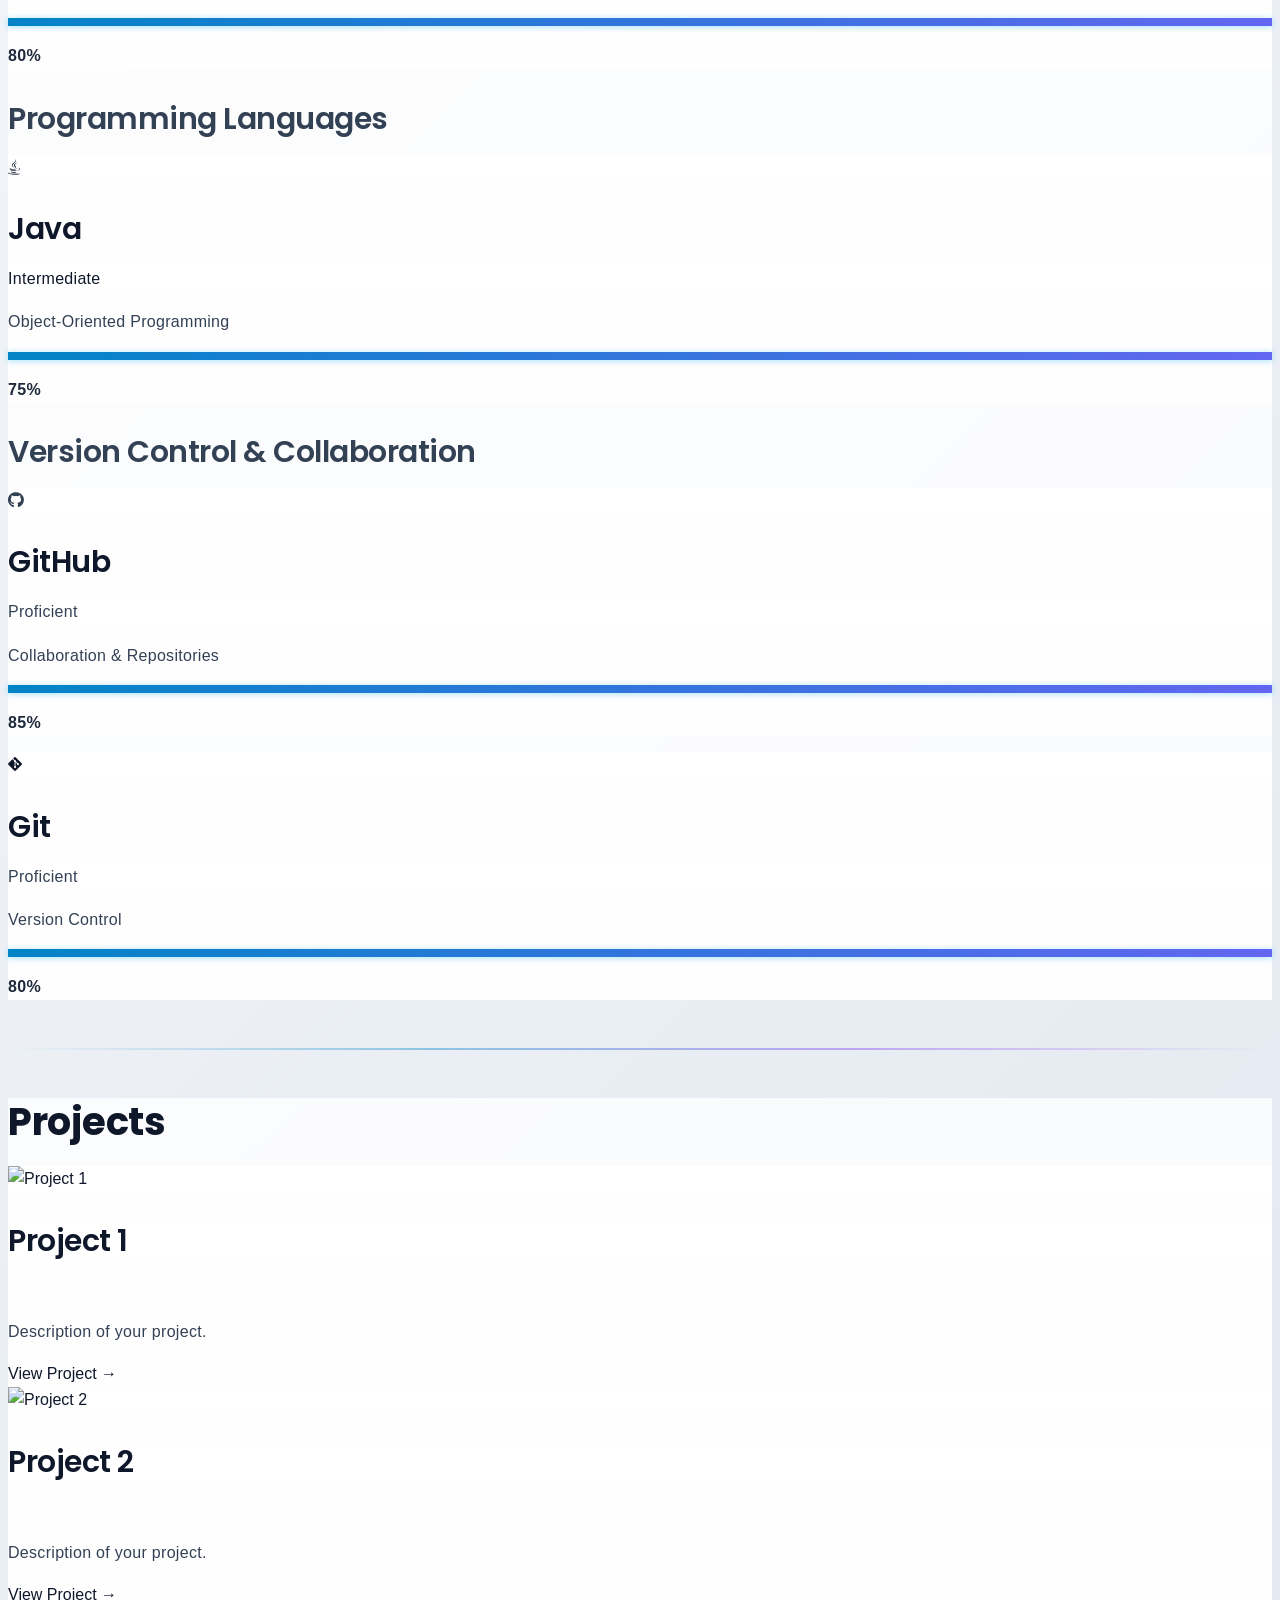
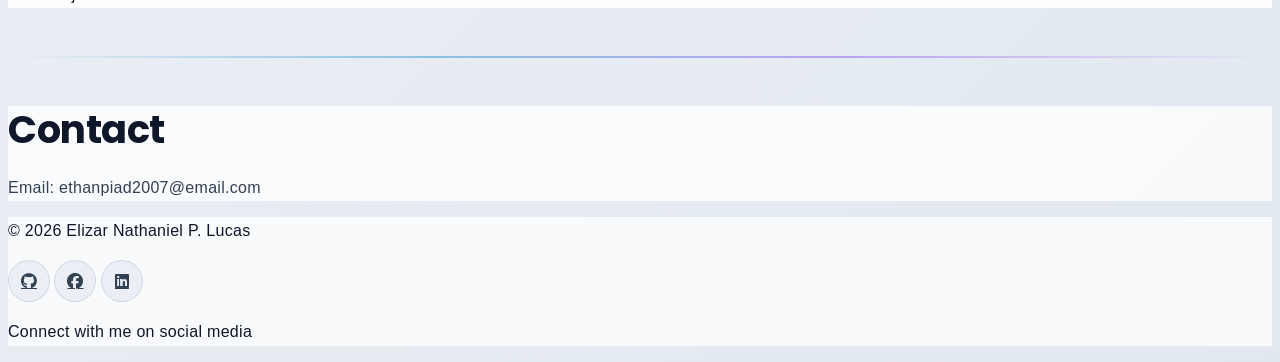
==== commit 4ed16abf: "Made the effects subtler" ====
--- a/index.html
+++ b/index.html
@@ -240,13 +240,13 @@
         
         <!-- Social Links -->
         <div class="flex justify-center gap-6 mb-4">
-            <a href="https://github.com/Ethan619-debug" target="_blank" rel="noopener noreferrer" class="ripple social-link text-2xl text-slate-400 hover:text-blue-400 transition-colors duration-300" title="GitHub">
+            <a href="https://github.com/Ethan619-debug" target="_blank" rel="noopener noreferrer" class="social-link text-2xl text-slate-400 hover:text-blue-400 transition-colors duration-300" title="GitHub">
                 <i class="fab fa-github"></i>
             </a>
-            <a href="https://www.facebook.com/share/1BXupHHT9u/" target="_blank" rel="noopener noreferrer" class="ripple social-link text-2xl text-slate-400 hover:text-blue-400 transition-colors duration-300" title="Facebook">
+            <a href="https://www.facebook.com/share/1BXupHHT9u/" target="_blank" rel="noopener noreferrer" class="social-link text-2xl text-slate-400 hover:text-blue-400 transition-colors duration-300" title="Facebook">
                 <i class="fab fa-facebook"></i>
             </a>
-            <a href="https://www.linkedin.com/in/t-g3r-undefined-598bb0337" target="_blank" rel="noopener noreferrer" class="ripple social-link text-2xl text-slate-400 hover:text-blue-400 transition-colors duration-300" title="LinkedIn">
+            <a href="https://www.linkedin.com/in/t-g3r-undefined-598bb0337" target="_blank" rel="noopener noreferrer" class="social-link text-2xl text-slate-400 hover:text-blue-400 transition-colors duration-300" title="LinkedIn">
                 <i class="fab fa-linkedin"></i>
             </a>
         </div>
@@ -264,7 +264,7 @@
         <div class="bg-gradient-to-br from-slate-900 to-blue-950 rounded-xl border border-blue-500/30 max-w-2xl w-full shadow-2xl modal-content">
             <div class="flex justify-between items-center p-6 border-b border-blue-500/20">
                 <h2 id="modal-title" class="text-3xl font-bold bg-gradient-to-r from-blue-400 to-purple-500 bg-clip-text text-transparent">Project Title</h2>
-                <button id="close-modal" class="ripple text-slate-400 hover:text-blue-400 transition-colors text-2xl">
+                <button id="close-modal" class="text-slate-400 hover:text-blue-400 transition-colors text-2xl">
                     <i class="fas fa-times"></i>
                 </button>
             </div>
@@ -291,10 +291,10 @@
                 
                 <!-- Project Links -->
                 <div class="flex gap-4">
-                    <a id="modal-github" href="#" target="_blank" class="ripple flex-1 bg-slate-700/50 hover:bg-slate-700 text-slate-200 py-2 px-4 rounded-lg text-center transition-colors font-semibold">
+                    <a id="modal-github" href="#" target="_blank" class="flex-1 bg-slate-700/50 hover:bg-slate-700 text-slate-200 py-2 px-4 rounded-lg text-center transition-colors font-semibold">
                         <i class="fab fa-github mr-2"></i>GitHub
                     </a>
-                    <a id="modal-demo" href="#" target="_blank" class="ripple flex-1 bg-blue-600/50 hover:bg-blue-600 text-white py-2 px-4 rounded-lg text-center transition-colors font-semibold">
+                    <a id="modal-demo" href="#" target="_blank" class="flex-1 bg-blue-600/50 hover:bg-blue-600 text-white py-2 px-4 rounded-lg text-center transition-colors font-semibold">
                         <i class="fas fa-globe mr-2"></i>Live Demo
                     </a>
                 </div>
--- a/css/style.css
+++ b/css/style.css
@@ -78,21 +78,21 @@
     width: 0;
     height: 0;
     border-radius: 50%;
-    background: rgba(255, 255, 255, 0.4);
+    background: rgba(255, 255, 255, 0.15);
     transform: translate(-50%, -50%);
-    transition: width 0.5s ease-out, height 0.5s ease-out;
+    transition: width 0.4s ease-out, height 0.4s ease-out;
     pointer-events: none;
     z-index: 1;
 }
 
 .ripple:active::before {
-    width: 400px;
-    height: 400px;
+    width: 200px;
+    height: 200px;
 }
 
 /* Light mode ripple */
 body.light-theme .ripple::before {
-    background: rgba(0, 0, 0, 0.25);
+    background: rgba(0, 0, 0, 0.1);
 }
 
 /* Ensure ripple works on clickable elements */
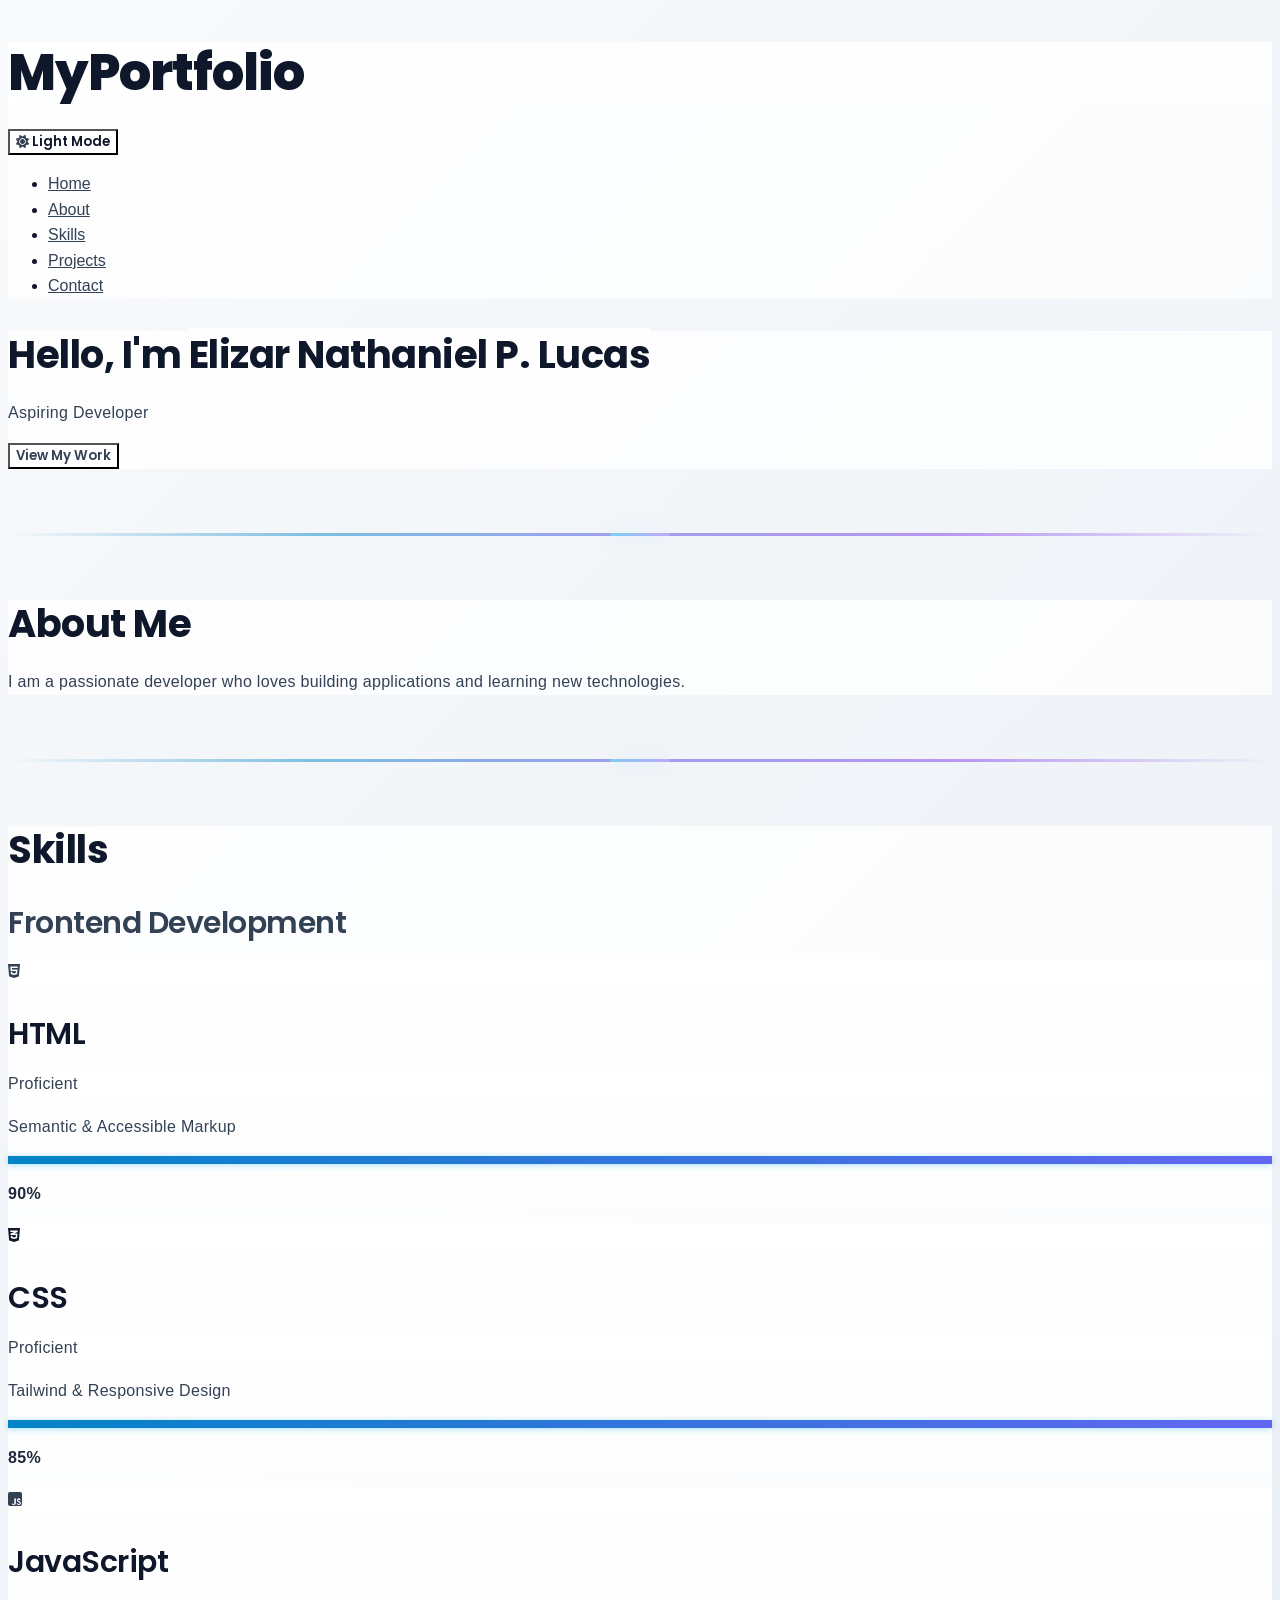
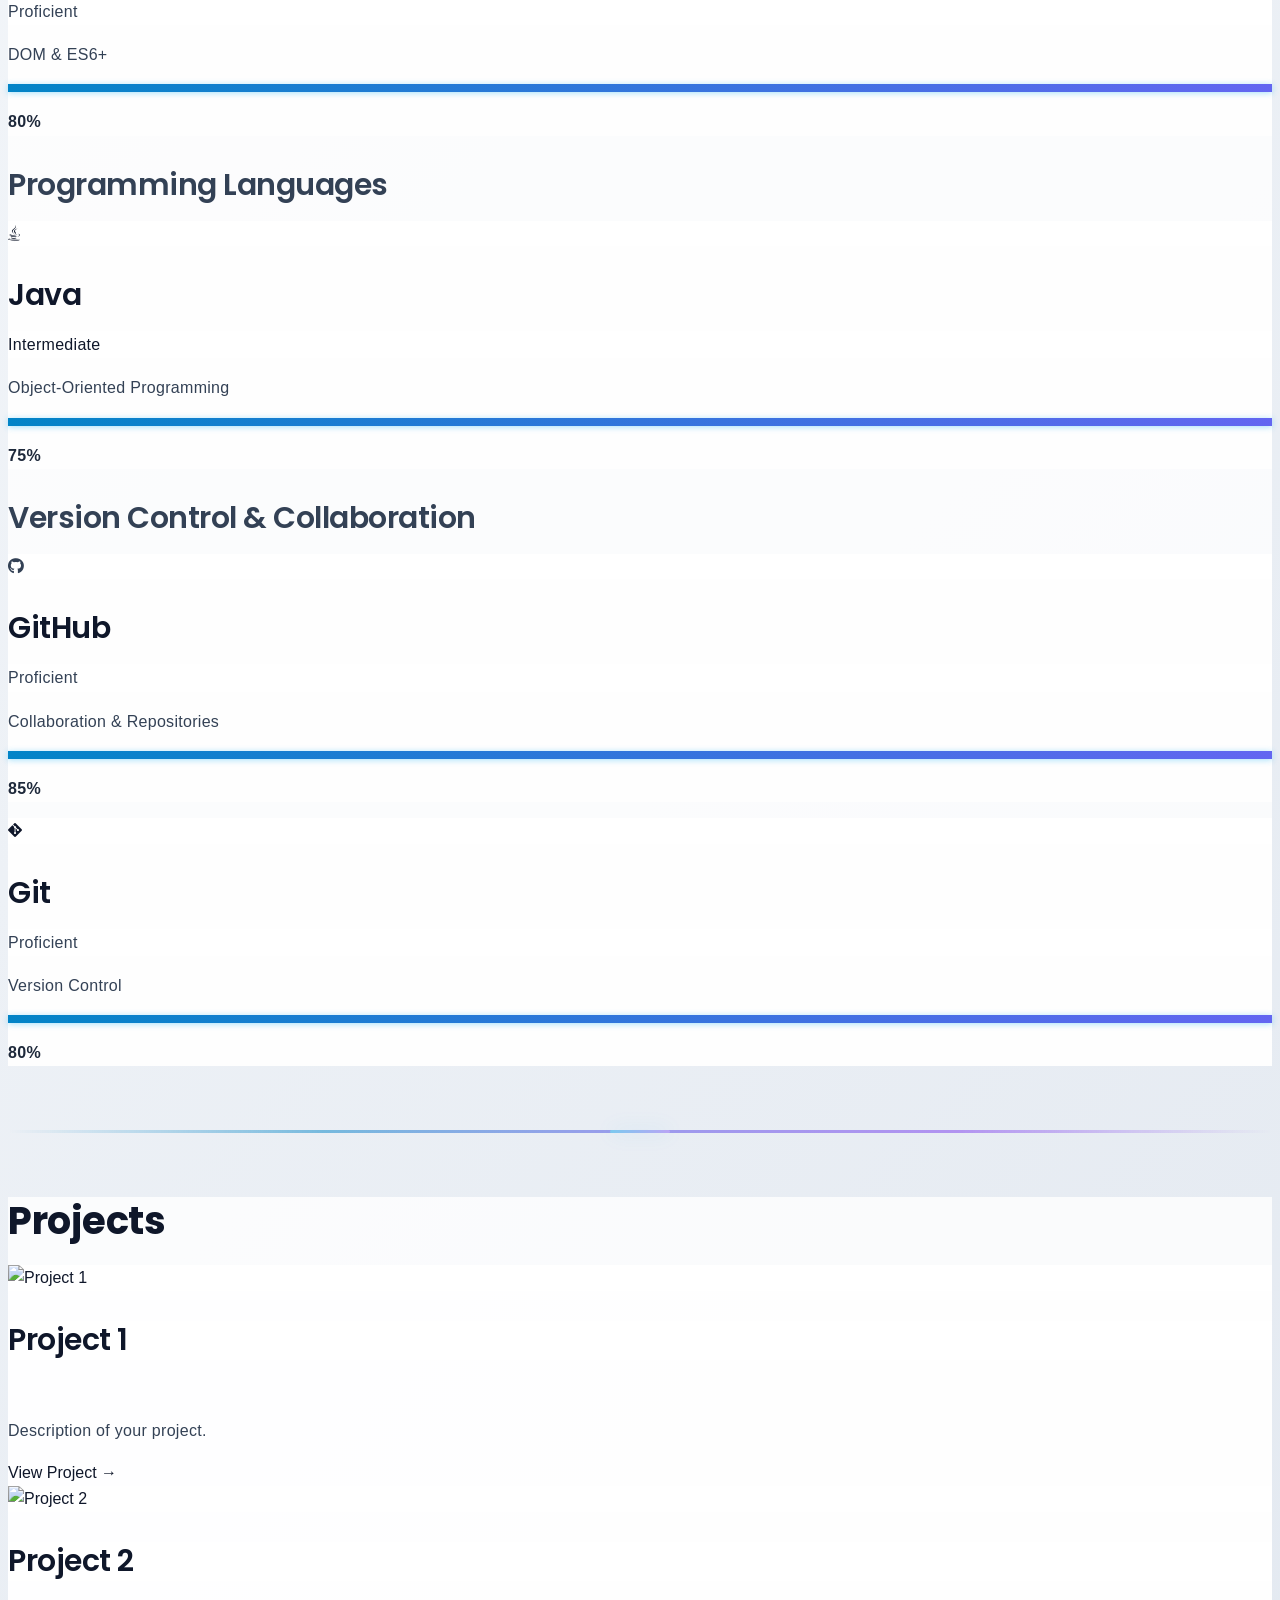
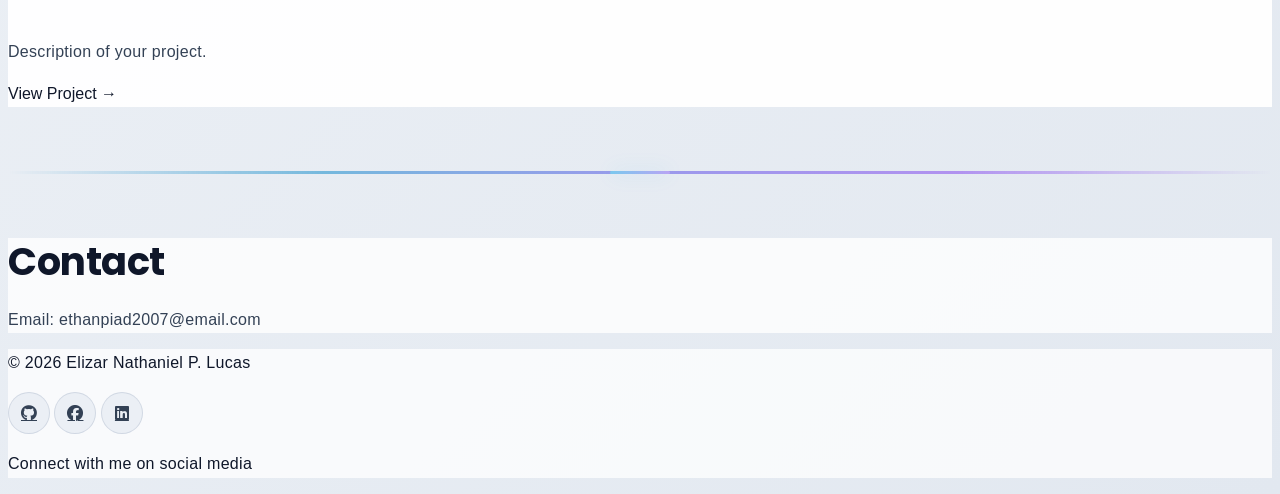
==== commit 9ade590e: "Made changes in section" ====
--- a/index.html
+++ b/index.html
@@ -11,10 +11,10 @@
     <link href="https://fonts.googleapis.com/css2?family=Poppins:wght@400;500;600;700;800&display=swap" rel="stylesheet">
     <link rel="stylesheet" href="css/style.css">
 </head>
-<body class="bg-gradient-to-br from-blue-950 via-slate-900 to-blue-950 text-white">
+<body class="bg-gradient-to-br from-slate-950 via-blue-950 to-indigo-950 text-white">
 
     <!-- Navbar -->
-    <header class="sticky top-0 z-50 bg-black/40 backdrop-blur-lg border-b border-blue-500/20">
+    <header class="sticky top-0 z-50 bg-gradient-to-r from-slate-900/80 via-blue-950/80 to-slate-900/80 backdrop-blur-xl border-b border-blue-500/30 shadow-lg shadow-blue-500/10">
         <nav class="flex justify-between items-center px-8 md:px-12 py-5">
             <h1 class="text-3xl md:text-4xl font-bold bg-gradient-to-r from-blue-400 to-purple-500 bg-clip-text text-transparent">MyPortfolio</h1>
             <div class="flex items-center gap-4">
@@ -235,7 +235,7 @@
         <p class="text-lg md:text-xl text-slate-400">Email: ethanpiad2007@email.com</p>
     </section>
 
-    <footer class="bg-black/40 backdrop-blur-lg border-t border-blue-500/20 py-8 px-6 md:px-16 text-center text-slate-400 mt-12">
+    <footer class="bg-gradient-to-r from-slate-900/60 via-blue-950/60 to-slate-900/60 backdrop-blur-lg border-t border-blue-500/30 py-8 px-6 md:px-16 text-center text-slate-400 mt-12">
         <p class="mb-6">© 2026 Elizar Nathaniel P. Lucas</p>
         
         <!-- Social Links -->
@@ -261,7 +261,7 @@
 
     <!-- Project Modal -->
     <div id="project-modal" class="fixed inset-0 bg-black/50 backdrop-blur-sm hidden z-50 flex items-center justify-center p-4 modal-overlay">
-        <div class="bg-gradient-to-br from-slate-900 to-blue-950 rounded-xl border border-blue-500/30 max-w-2xl w-full shadow-2xl modal-content">
+        <div class="bg-gradient-to-br from-slate-900/95 via-blue-950/95 to-indigo-950/95 rounded-xl border border-blue-500/40 max-w-2xl w-full shadow-2xl modal-content backdrop-blur-xl">
             <div class="flex justify-between items-center p-6 border-b border-blue-500/20">
                 <h2 id="modal-title" class="text-3xl font-bold bg-gradient-to-r from-blue-400 to-purple-500 bg-clip-text text-transparent">Project Title</h2>
                 <button id="close-modal" class="text-slate-400 hover:text-blue-400 transition-colors text-2xl">
--- a/css/style.css
+++ b/css/style.css
@@ -261,8 +261,9 @@
 
 /* Modal Light Mode */
 body.light-theme #project-modal .modal-content {
-    background: linear-gradient(135deg, #f1f5f9 0%, #e0e7ff 100%) !important;
-    border-color: rgba(148, 163, 184, 0.4) !important;
+    background: linear-gradient(135deg, #f8fafc 0%, #e0f2fe 100%) !important;
+    border-color: rgba(14, 165, 233, 0.3) !important;
+    backdrop-filter: blur(20px);
 }
 
 body.light-theme #project-modal h2,
@@ -324,20 +325,43 @@
 
 /* Section Dividers */
 .section-divider {
-    height: 2px;
-    background: linear-gradient(90deg, transparent, #3b82f6, #8b5cf6, transparent);
-    margin: 3rem 0;
-    opacity: 0.5;
+    height: 3px;
+    background: linear-gradient(90deg, transparent, #3b82f6, #6366f1, #8b5cf6, transparent);
+    margin: 4rem 0;
+    opacity: 0.6;
     transition: opacity 0.3s ease;
+    position: relative;
+}
+
+.section-divider::before {
+    content: '';
+    position: absolute;
+    top: 0;
+    left: 50%;
+    transform: translateX(-50%);
+    width: 60px;
+    height: 3px;
+    background: linear-gradient(90deg, #60a5fa, #a78bfa);
+    border-radius: 2px;
+    box-shadow: 0 0 20px rgba(59, 130, 246, 0.5);
 }
 
 .section-divider:hover {
     opacity: 1;
 }
 
+.section-divider:hover::before {
+    box-shadow: 0 0 30px rgba(59, 130, 246, 0.8);
+}
+
 body.light-theme .section-divider {
-    background: linear-gradient(90deg, transparent, #0284c7, #7c3aed, transparent) !important;
-    opacity: 0.4;
+    background: linear-gradient(90deg, transparent, #0284c7, #4f46e5, #7c3aed, transparent) !important;
+    opacity: 0.5;
+}
+
+body.light-theme .section-divider::before {
+    background: linear-gradient(90deg, #0ea5e9, #8b5cf6);
+    box-shadow: 0 0 20px rgba(14, 165, 233, 0.4);
 }
 
 /* Back to Top Button */
@@ -347,7 +371,7 @@
     right: 2rem;
     width: 3rem;
     height: 3rem;
-    background: linear-gradient(135deg, #3b82f6, #8b5cf6);
+    background: linear-gradient(135deg, #3b82f6, #6366f1, #8b5cf6);
     color: white;
     border: none;
     border-radius: 50%;
@@ -361,12 +385,12 @@
     visibility: hidden;
     transform: translateY(20px);
     transition: all 0.4s cubic-bezier(0.34, 1.56, 0.64, 1);
-    box-shadow: 0 4px 20px rgba(59, 130, 246, 0.3);
+    box-shadow: 0 4px 20px rgba(59, 130, 246, 0.4), 0 0 40px rgba(139, 92, 246, 0.2);
 }
 
 .back-to-top:hover {
     transform: translateY(-5px);
-    box-shadow: 0 8px 30px rgba(139, 92, 246, 0.4);
+    box-shadow: 0 8px 30px rgba(59, 130, 246, 0.6), 0 0 60px rgba(139, 92, 246, 0.4);
 }
 
 .back-to-top.show {
@@ -377,12 +401,12 @@
 
 /* Light mode back to top button */
 body.light-theme .back-to-top {
-    background: linear-gradient(135deg, #0284c7, #7c3aed);
-    box-shadow: 0 4px 20px rgba(2, 132, 199, 0.3);
+    background: linear-gradient(135deg, #0284c7, #4f46e5, #7c3aed);
+    box-shadow: 0 4px 20px rgba(2, 132, 199, 0.4), 0 0 40px rgba(124, 58, 237, 0.2);
 }
 
 body.light-theme .back-to-top:hover {
-    box-shadow: 0 8px 30px rgba(124, 58, 237, 0.4);
+    box-shadow: 0 8px 30px rgba(2, 132, 199, 0.6), 0 0 60px rgba(124, 58, 237, 0.4);
 }
     0%, 100% {
         background-position: 0% 0%;
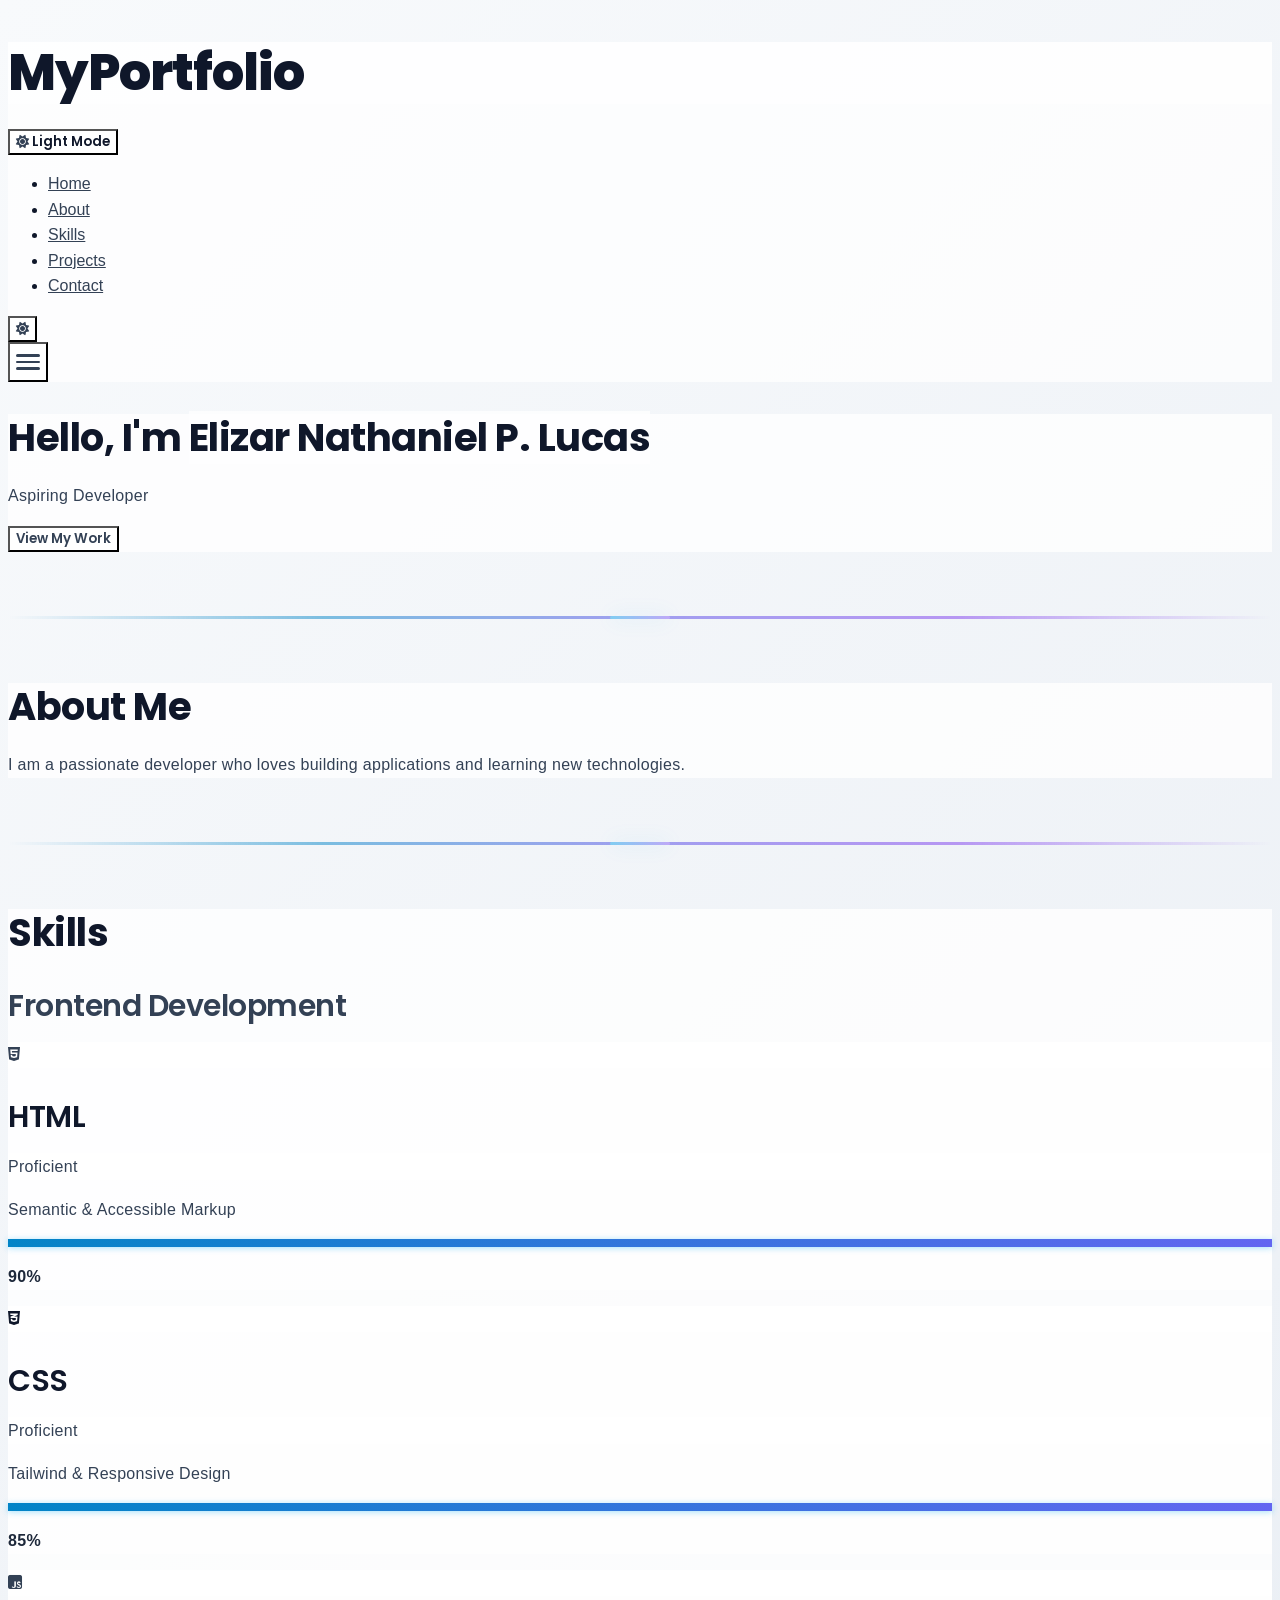
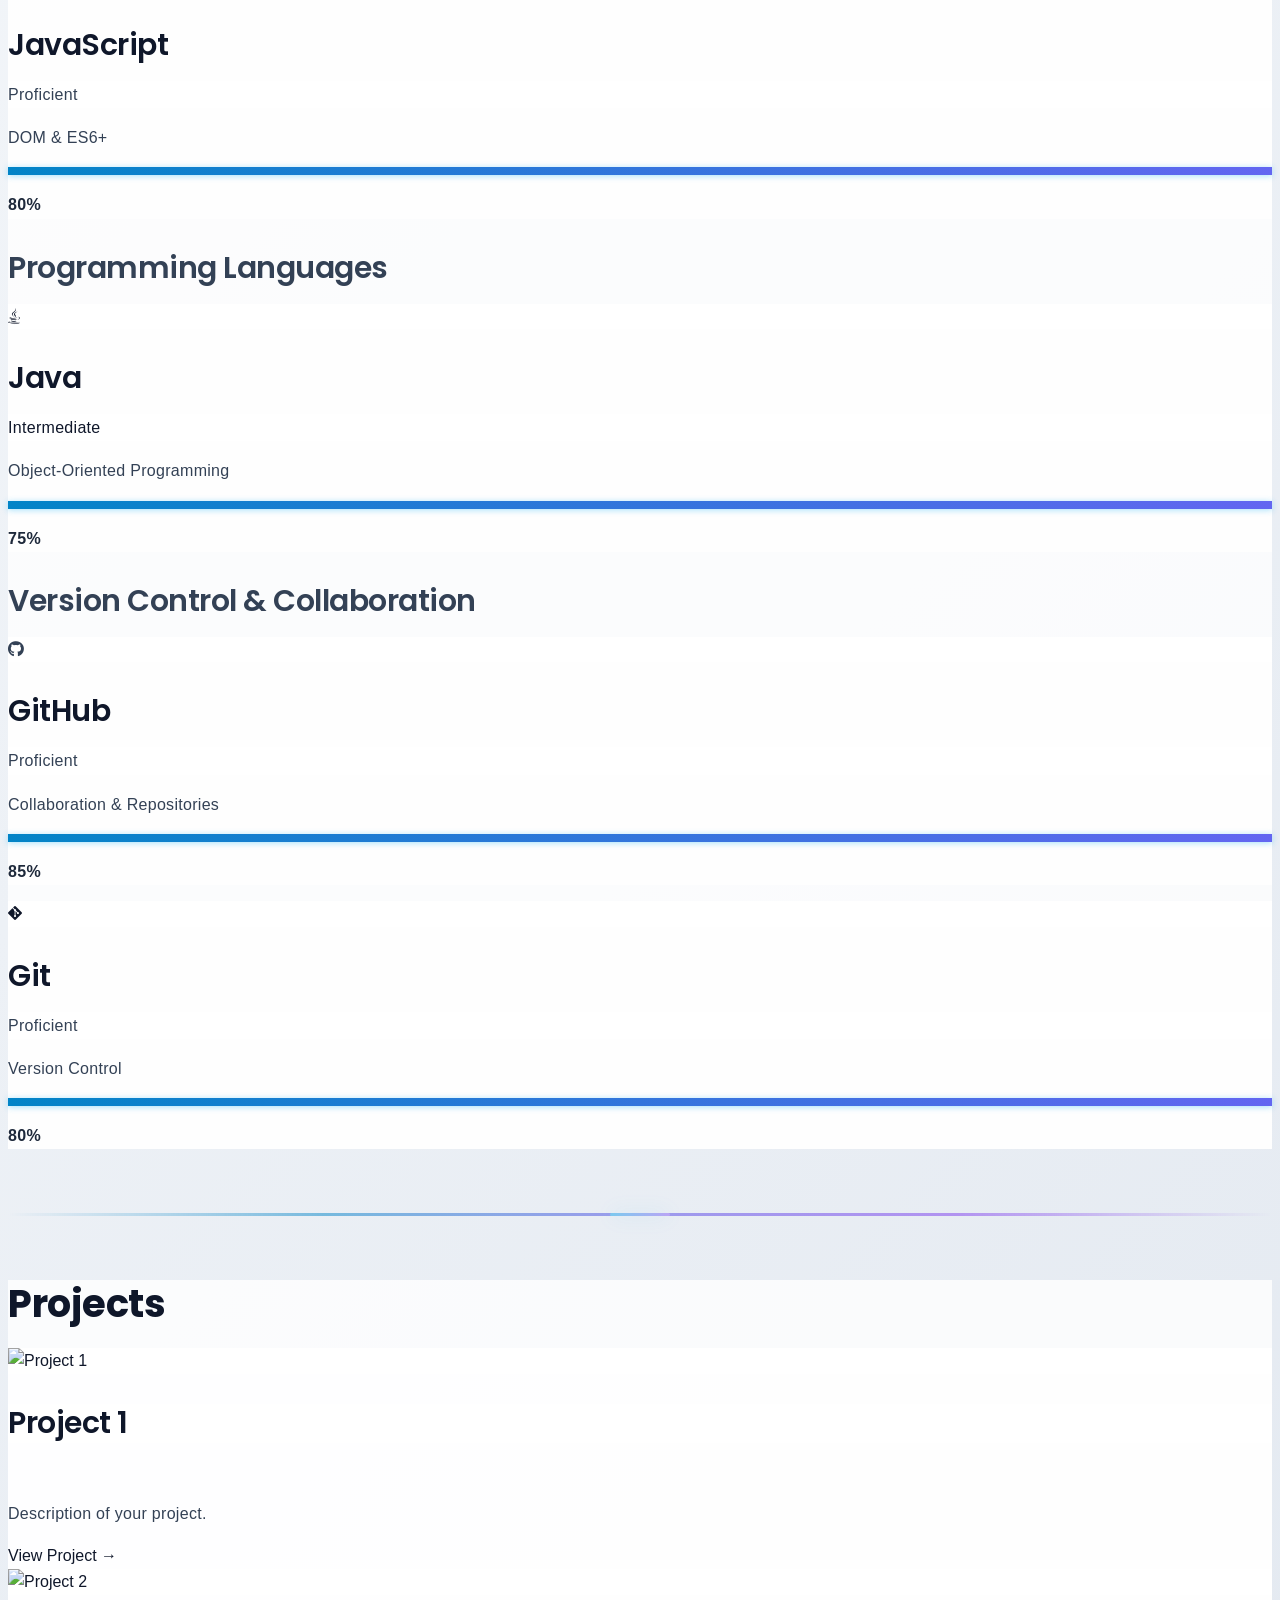
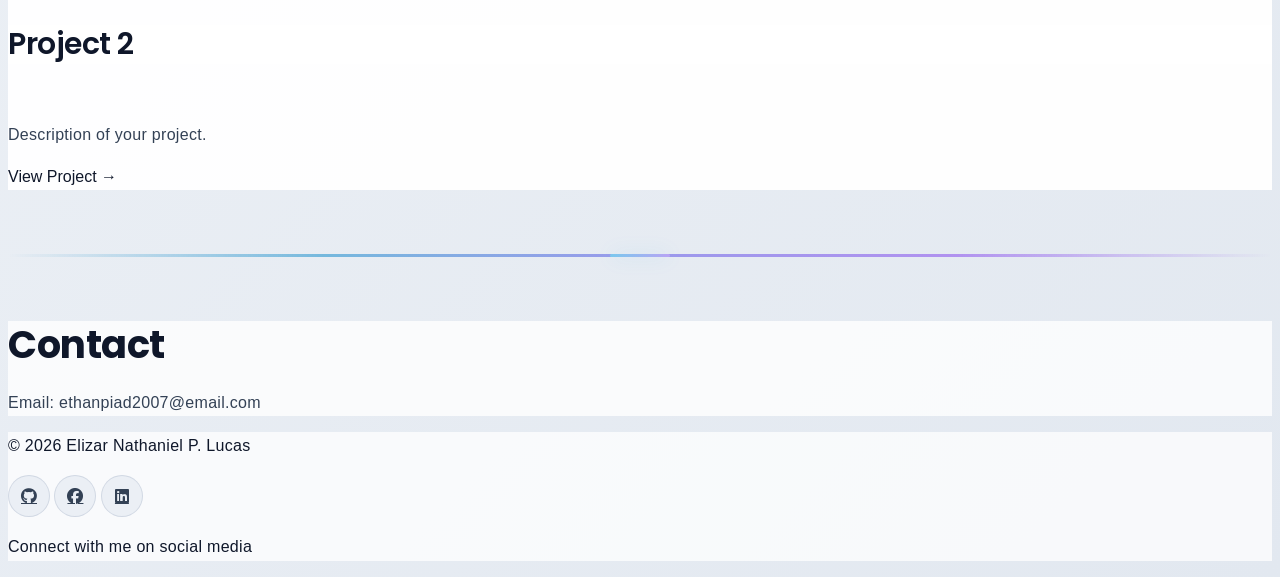
==== commit 04cb9d7a: "Improved responsiveness in mobile users" ====
--- a/index.html
+++ b/index.html
@@ -15,14 +15,17 @@
 
     <!-- Navbar -->
     <header class="sticky top-0 z-50 bg-gradient-to-r from-slate-900/80 via-blue-950/80 to-slate-900/80 backdrop-blur-xl border-b border-blue-500/30 shadow-lg shadow-blue-500/10">
-        <nav class="flex justify-between items-center px-8 md:px-12 py-5">
+        <nav class="flex justify-between items-center px-6 md:px-12 py-5">
+            <!-- Logo -->
             <h1 class="text-3xl md:text-4xl font-bold bg-gradient-to-r from-blue-400 to-purple-500 bg-clip-text text-transparent">MyPortfolio</h1>
-            <div class="flex items-center gap-4">
+            
+            <!-- Desktop Navigation -->
+            <div class="hidden md:flex items-center gap-4">
                 <button id="theme-toggle" class="ripple px-4 py-2 rounded-lg bg-slate-800/50 text-slate-200 hover:bg-slate-700 transition-colors">
                     <i id="theme-icon" class="fas fa-moon transition-transform duration-500"></i>
                     <span id="theme-text">Dark Mode</span>
                 </button>
-                <ul class="flex flex-col md:flex-row gap-4 md:gap-8 items-center">
+                <ul class="flex gap-8 items-center">
                     <li><a href="#home" class="text-slate-300 font-medium hover:text-blue-400 transition-colors">Home</a></li>
                     <li><a href="#about" class="text-slate-300 font-medium hover:text-blue-400 transition-colors">About</a></li>
                     <li><a href="#skills" class="text-slate-300 font-medium hover:text-blue-400 transition-colors">Skills</a></li>
@@ -30,7 +33,30 @@
                     <li><a href="#contact" class="text-slate-300 font-medium hover:text-blue-400 transition-colors">Contact</a></li>
                 </ul>
             </div>
+            
+            <!-- Mobile Menu Toggle & Theme Toggle -->
+            <div class="md:hidden flex items-center gap-3">
+                <button id="theme-toggle-mobile" class="ripple px-3 py-2 rounded-lg bg-slate-800/50 text-slate-200 hover:bg-slate-700 transition-colors">
+                    <i id="theme-icon-mobile" class="fas fa-moon transition-transform duration-500"></i>
+                </button>
+                <button id="mobile-menu-toggle" class="hamburger ripple p-2 rounded-lg bg-slate-800/50 hover:bg-slate-700 transition-colors group">
+                    <span class="hamburger-line"></span>
+                    <span class="hamburger-line"></span>
+                    <span class="hamburger-line"></span>
+                </button>
+            </div>
         </nav>
+
+        <!-- Mobile Navigation Menu -->
+        <div id="mobile-menu" class="mobile-menu hidden md:hidden bg-gradient-to-b from-slate-900/95 to-blue-950/95 border-t border-blue-500/20 backdrop-blur-xl">
+            <ul class="flex flex-col gap-4 px-6 py-6">
+                <li><a href="#home" class="mobile-nav-link text-slate-300 font-medium hover:text-blue-400 transition-colors block py-2">Home</a></li>
+                <li><a href="#about" class="mobile-nav-link text-slate-300 font-medium hover:text-blue-400 transition-colors block py-2">About</a></li>
+                <li><a href="#skills" class="mobile-nav-link text-slate-300 font-medium hover:text-blue-400 transition-colors block py-2">Skills</a></li>
+                <li><a href="#projects" class="mobile-nav-link text-slate-300 font-medium hover:text-blue-400 transition-colors block py-2">Projects</a></li>
+                <li><a href="#contact" class="mobile-nav-link text-slate-300 font-medium hover:text-blue-400 transition-colors block py-2">Contact</a></li>
+            </ul>
+        </div>
     </header>
 
     <!-- Hero Section -->
--- a/css/style.css
+++ b/css/style.css
@@ -100,6 +100,72 @@
 .ripple[cursor="pointer"],
 .ripple.cursor-pointer {
     user-select: none;
+}
+
+/* Hamburger Menu */
+.hamburger {
+    display: flex;
+    flex-direction: column;
+    justify-content: center;
+    align-items: center;
+    gap: 4px;
+    width: 40px;
+    height: 40px;
+}
+
+.hamburger-line {
+    width: 24px;
+    height: 2.5px;
+    background-color: #cbdce1;
+    border-radius: 2px;
+    transition: all 0.3s ease;
+}
+
+.hamburger.active .hamburger-line:nth-child(1) {
+    transform: rotate(-45deg) translateY(10px);
+}
+
+.hamburger.active .hamburger-line:nth-child(2) {
+    opacity: 0;
+}
+
+.hamburger.active .hamburger-line:nth-child(3) {
+    transform: rotate(45deg) translateY(-10px);
+}
+
+/* Light mode hamburger */
+body.light-theme .hamburger-line {
+    background-color: #334155;
+}
+
+/* Mobile Menu */
+.mobile-menu {
+    max-height: 0;
+    overflow: hidden;
+    transition: max-height 0.3s ease-out;
+}
+
+.mobile-menu.show {
+    max-height: 300px;
+}
+
+.mobile-nav-link {
+    border-left: 3px solid transparent;
+    padding-left: 9px;
+    transition: border-color 0.3s ease, color 0.3s ease;
+}
+
+.mobile-nav-link:hover {
+    border-left-color: #3b82f6;
+}
+
+/* Light mode mobile nav */
+body.light-theme .mobile-nav-link {
+    color: #64748b !important;
+}
+
+body.light-theme .mobile-nav-link:hover {
+    color: #0284c7 !important;
 }
 
 /* Project Card Interactions */
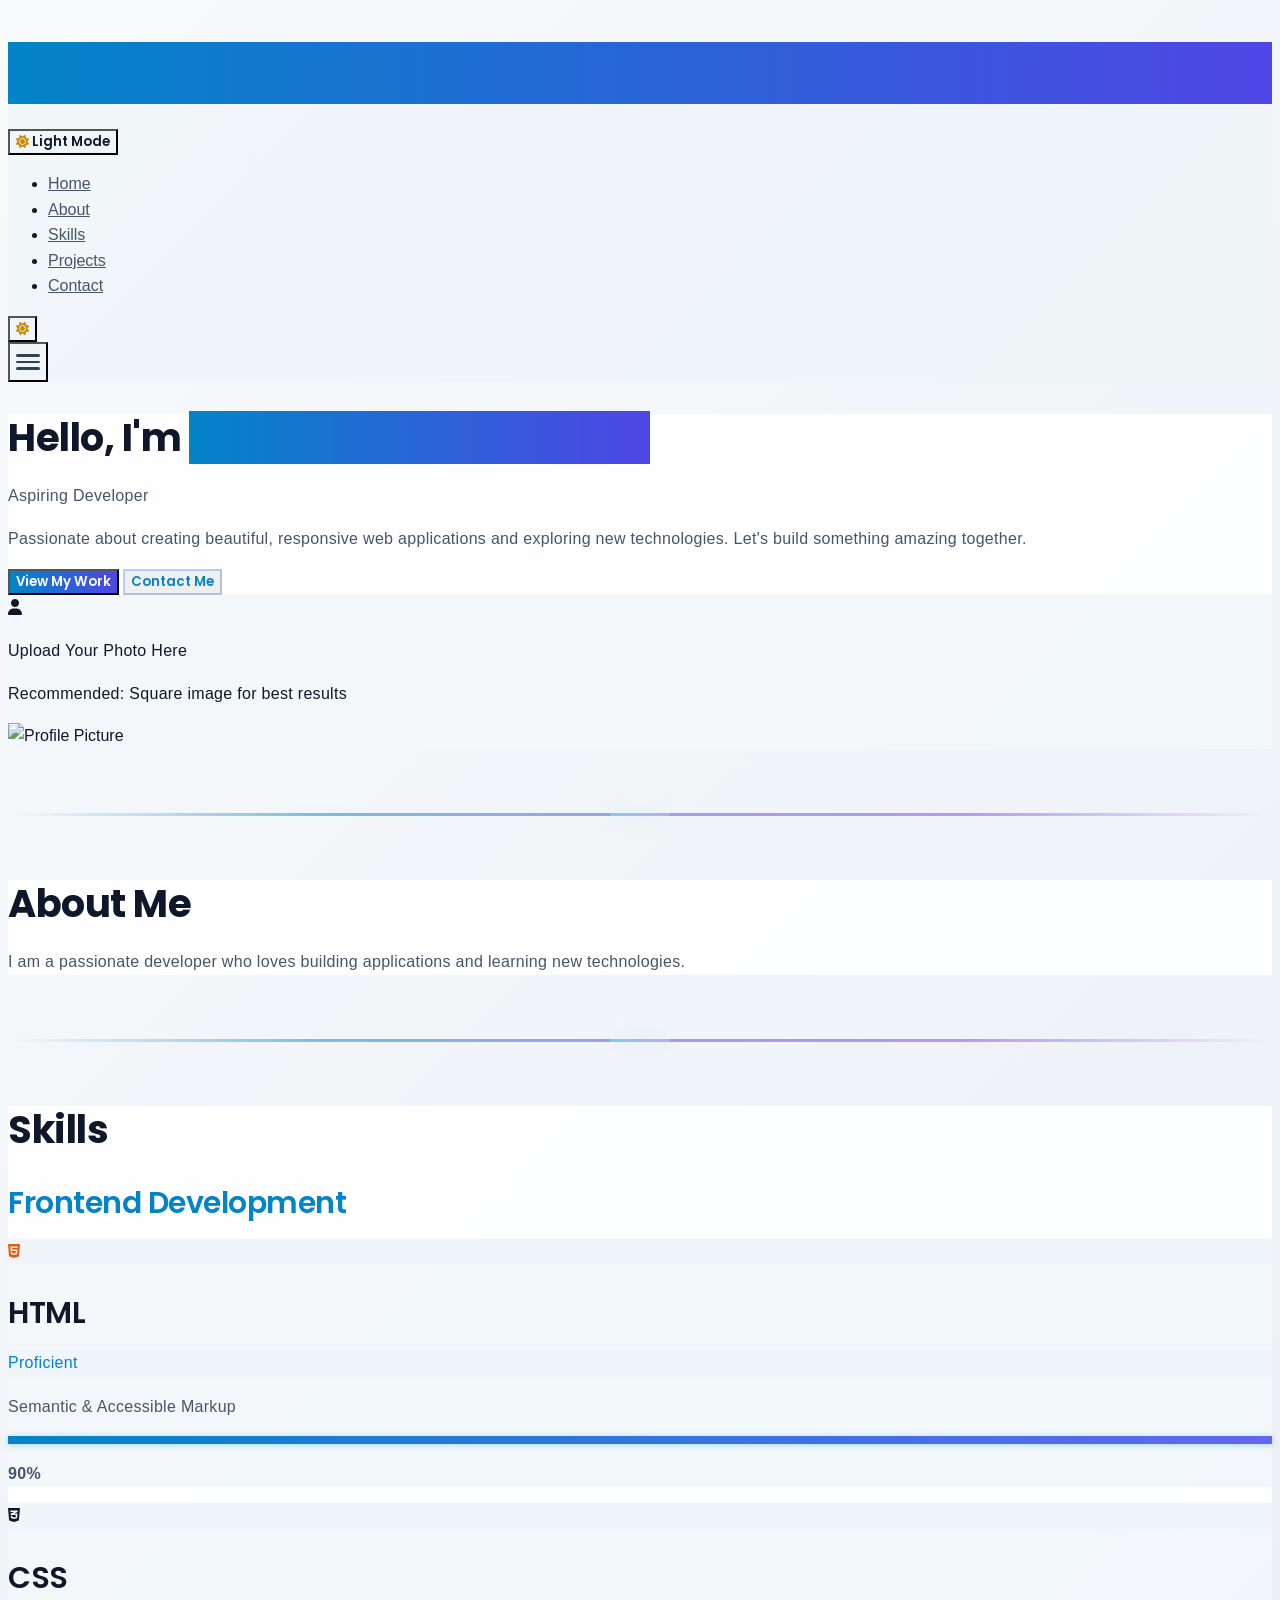
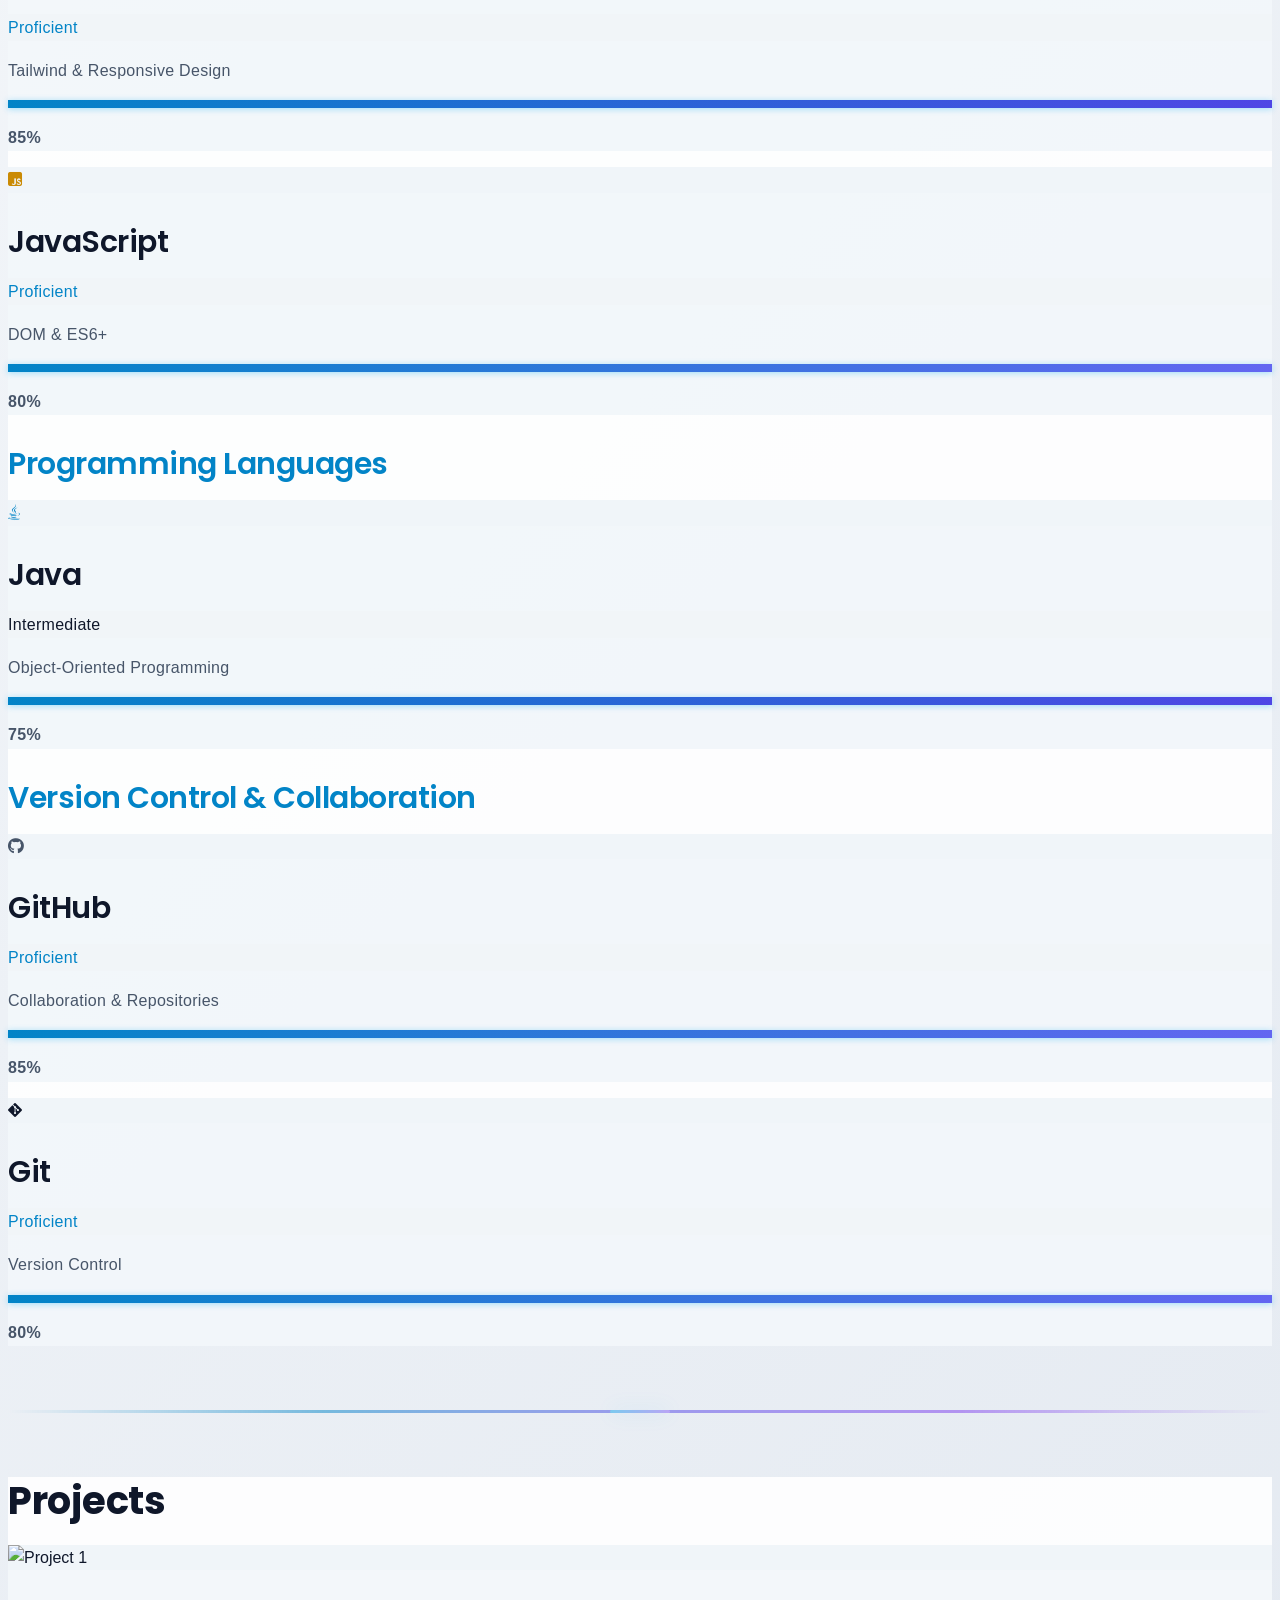
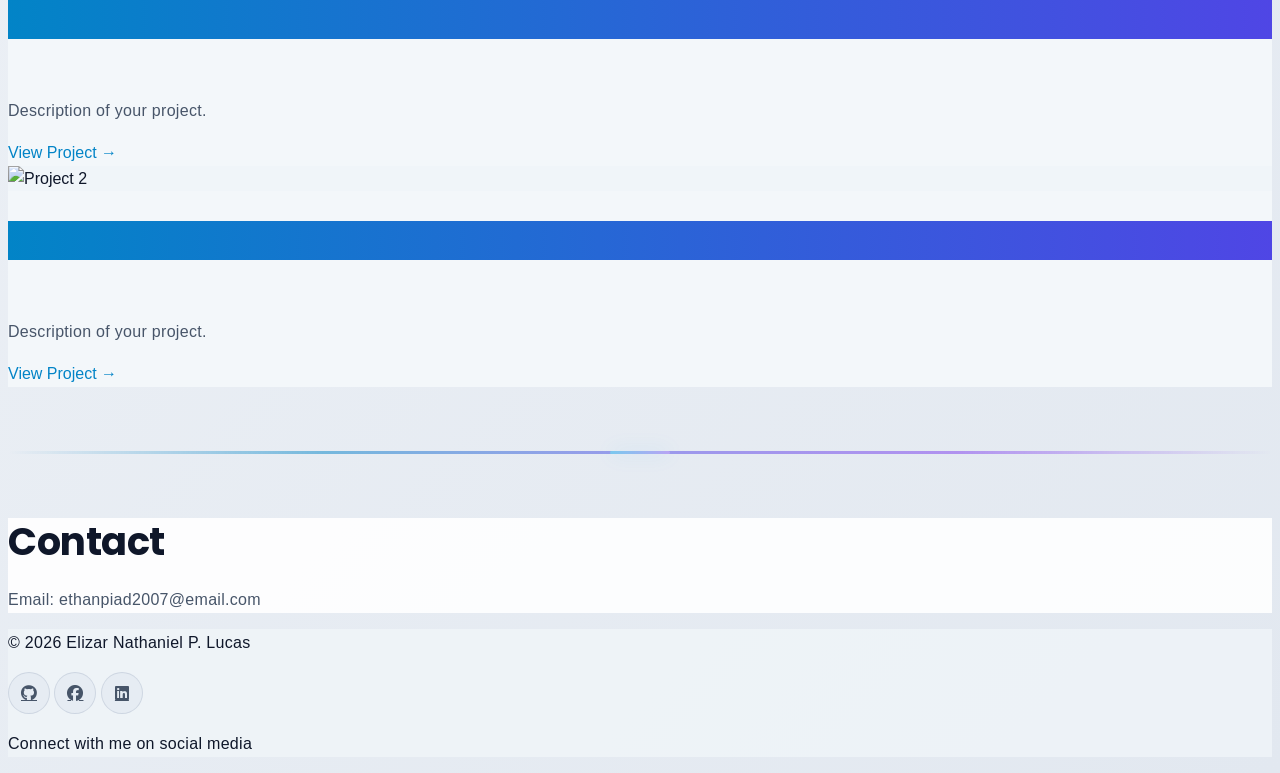
==== commit e63b8c67: "Made the introductory infos on the left side, and right side for tthe picture" ====
--- a/index.html
+++ b/index.html
@@ -60,10 +60,37 @@
     </header>
 
     <!-- Hero Section -->
-    <section id="home" class="py-20 md:py-32 px-6 md:px-16 text-center">
-        <h2 class="text-4xl md:text-6xl font-bold mb-6 md:mb-8">Hello, I'm <span class="bg-gradient-to-r from-blue-400 to-purple-500 bg-clip-text text-transparent">Elizar Nathaniel P. Lucas</span></h2>
-        <p class="text-lg md:text-2xl text-slate-400 mb-8">Aspiring Developer</p>
-        <button onclick="scrollToSection('projects')" class="ripple px-8 py-3 md:px-10 md:py-4 bg-gradient-to-r from-blue-500 to-purple-600 text-white font-semibold rounded-lg hover:shadow-lg hover:shadow-blue-500/50 hover:-translate-y-1 transition-all active:translate-y-0">View My Work</button>
+    <section id="home" class="py-20 md:py-32 px-6 md:px-16">
+        <div class="grid grid-cols-1 md:grid-cols-2 gap-8 md:gap-12 items-center max-w-6xl mx-auto">
+            <!-- Left Side - Text Content -->
+            <div class="flex flex-col justify-center">
+                <h2 class="text-4xl md:text-6xl font-bold mb-6 md:mb-8 leading-tight">Hello, I'm <span class="bg-gradient-to-r from-blue-400 to-purple-500 bg-clip-text text-transparent">Elizar Nathaniel P. Lucas</span></h2>
+                <p class="text-lg md:text-2xl text-slate-400 mb-8">Aspiring Developer</p>
+                <p class="text-base md:text-lg text-slate-300 mb-8 leading-relaxed">
+                    Passionate about creating beautiful, responsive web applications and exploring new technologies. Let's build something amazing together.
+                </p>
+                <div class="flex gap-4">
+                    <button onclick="scrollToSection('projects')" class="ripple px-8 py-3 md:px-10 md:py-4 bg-gradient-to-r from-blue-500 to-purple-600 text-white font-semibold rounded-lg hover:shadow-lg hover:shadow-blue-500/50 hover:-translate-y-1 transition-all active:translate-y-0">View My Work</button>
+                    <button onclick="scrollToSection('contact')" class="ripple px-8 py-3 md:px-10 md:py-4 border-2 border-blue-500/50 text-blue-400 font-semibold rounded-lg hover:bg-blue-500/10 hover:border-blue-400 transition-all">Contact Me</button>
+                </div>
+            </div>
+
+            <!-- Right Side - Image Placeholder -->
+            <div class="flex items-center justify-center">
+                <div class="relative w-full h-96 md:h-full min-h-96 rounded-2xl border-2 border-blue-500/30 bg-gradient-to-br from-slate-800/50 to-blue-950/50 backdrop-blur-lg overflow-hidden group hover:border-blue-500/50 transition-colors">
+                    <!-- Placeholder Pattern -->
+                    <div class="absolute inset-0 flex items-center justify-center">
+                        <div class="text-center">
+                            <i class="fas fa-user text-6xl text-slate-600 mb-4 group-hover:text-blue-500 transition-colors"></i>
+                            <p class="text-slate-500 text-lg font-medium">Upload Your Photo Here</p>
+                            <p class="text-slate-600 text-sm mt-2">Recommended: Square image for best results</p>
+                        </div>
+                    </div>
+                    <!-- Placeholder Image (opcional) -->
+                    <img id="hero-image" src="" alt="Profile Picture" class="w-full h-full object-cover opacity-0 transition-opacity duration-500" loading="lazy">
+                </div>
+            </div>
+        </div>
     </section>
 
     <!-- Section Divider -->
--- a/css/style.css
+++ b/css/style.css
@@ -328,7 +328,7 @@
 /* Modal Light Mode */
 body.light-theme #project-modal .modal-content {
     background: linear-gradient(135deg, #f8fafc 0%, #e0f2fe 100%) !important;
-    border-color: rgba(14, 165, 233, 0.3) !important;
+    border-color: rgba(59, 130, 246, 0.4) !important;
     backdrop-filter: blur(20px);
 }
 
@@ -339,16 +339,18 @@
 }
 
 body.light-theme #project-modal .border-blue-500\/20 {
-    border-color: rgba(148, 163, 184, 0.3) !important;
+    border-color: rgba(59, 130, 246, 0.2) !important;
 }
 
 body.light-theme #project-modal a {
-    background: rgba(226, 232, 240, 0.7) !important;
-    color: #0f172a !important;
+    background: rgba(59, 130, 246, 0.1) !important;
+    color: #0284c7 !important;
+    border-color: rgba(59, 130, 246, 0.3) !important;
 }
 
 body.light-theme #project-modal a:hover {
-    background: rgba(148, 163, 184, 0.3) !important;
+    background: rgba(59, 130, 246, 0.2) !important;
+    color: #0284c7 !important;
 }
 
 /* Smooth scroll behavior */
@@ -474,13 +476,6 @@
 body.light-theme .back-to-top:hover {
     box-shadow: 0 8px 30px rgba(2, 132, 199, 0.6), 0 0 60px rgba(124, 58, 237, 0.4);
 }
-    0%, 100% {
-        background-position: 0% 0%;
-    }
-    50% {
-        background-position: 100% 0%;
-    }
-}
 
 /* Skill card hover effect - icon scaling */
 .skill-card {
@@ -533,8 +528,8 @@
 body.light-theme footer,
 body.light-theme section,
 body.light-theme .skill-card {
-    background: rgba(255, 255, 255, 0.8) !important;
-    border-color: rgba(148, 163, 184, 0.4) !important;
+    background: rgba(255, 255, 255, 0.9) !important;
+    border-color: rgba(59, 130, 246, 0.25) !important;
     color: #0f172a !important;
     transition: background 0.5s ease, border-color 0.5s ease, color 0.5s ease;
 }
@@ -552,15 +547,24 @@
 }
 
 body.light-theme .text-slate-400,
-body.light-theme .text-blue-300,
 body.light-theme .text-slate-300,
 body.light-theme .text-white,
-body.light-theme .text-gray-300,
-body.light-theme .text-orange-500,
-body.light-theme .text-yellow-400,
-body.light-theme .text-green-300,
-body.light-theme .text-purple-300 {
-    color: #334155 !important;
+body.light-theme .text-gray-300 {
+    color: #475569 !important;
+}
+
+body.light-theme .text-blue-300,
+body.light-theme .text-purple-300,
+body.light-theme .text-green-300 {
+    color: #0284c7 !important;
+}
+
+body.light-theme .text-orange-500 {
+    color: #ea580c !important;
+}
+
+body.light-theme .text-yellow-400 {
+    color: #ca8a04 !important;
 }
 
 body.light-theme .bg-gradient-to-br,
@@ -568,23 +572,28 @@
 body.light-theme .bg-black\/40,
 body.light-theme .bg-slate-800\/50,
 body.light-theme .bg-blue-950\/50,
-body.light-theme .bg-blue-500\/20,
+body.light-theme .bg-slate-700\/50 {
+    background-image: none !important;
+    background-color: rgba(241, 245, 249, 0.8) !important;
+}
+
+body.light-theme .bg-blue-500\/20 {
+    background-color: rgba(241, 245, 249, 0.8) !important;
+}
+
 body.light-theme .bg-purple-500\/20,
 body.light-theme .bg-green-500\/20,
 body.light-theme .bg-yellow-500\/20,
-body.light-theme .bg-orange-500\/20,
-body.light-theme .bg-slate-700\/50 {
-    background-image: none !important;
-    background-color: rgba(255, 255, 255, 0.75) !important;
+body.light-theme .bg-orange-500\/20 {
+    background-color: rgba(241, 245, 249, 0.9) !important;
 }
 
 body.light-theme .border-blue-500\/20,
 body.light-theme .border-blue-500\/50,
-body.light-theme .border-blue-500\/20,
 body.light-theme .border-red-500\/20,
 body.light-theme .border-yellow-500\/20,
 body.light-theme .border-indigo-500\/20 {
-    border-color: rgba(148, 163, 184, 0.4) !important;
+    border-color: rgba(59, 130, 246, 0.3) !important;
 }
 
 body.light-theme .w-full.bg-slate-700\/50,
@@ -602,9 +611,33 @@
 
 body.light-theme p.text-xs.text-slate-400,
 body.light-theme p.text-xs.text-right {
-    color: #1e293b !important;
+    color: #475569 !important;
     font-weight: 600;
     transition: color 0.5s ease;
+}
+
+/* Light mode gradient text styling */
+body.light-theme .bg-gradient-to-r.from-blue-400,
+body.light-theme .bg-clip-text {
+    background: linear-gradient(to right, #0284c7, #4f46e5) !important;
+    -webkit-background-clip: text;
+    background-clip: text;
+    color: transparent !important;
+}
+
+/* Light mode buttons */
+body.light-theme button {
+    color: #0f172a !important;
+}
+
+body.light-theme .bg-gradient-to-r.from-blue-500 {
+    background: linear-gradient(to right, #0284c7, #4f46e5) !important;
+    color: white !important;
+}
+
+body.light-theme .text-blue-400,
+body.light-theme .text-blue-300 {
+    color: #0284c7 !important;
 }
 
 body.dark-theme {
